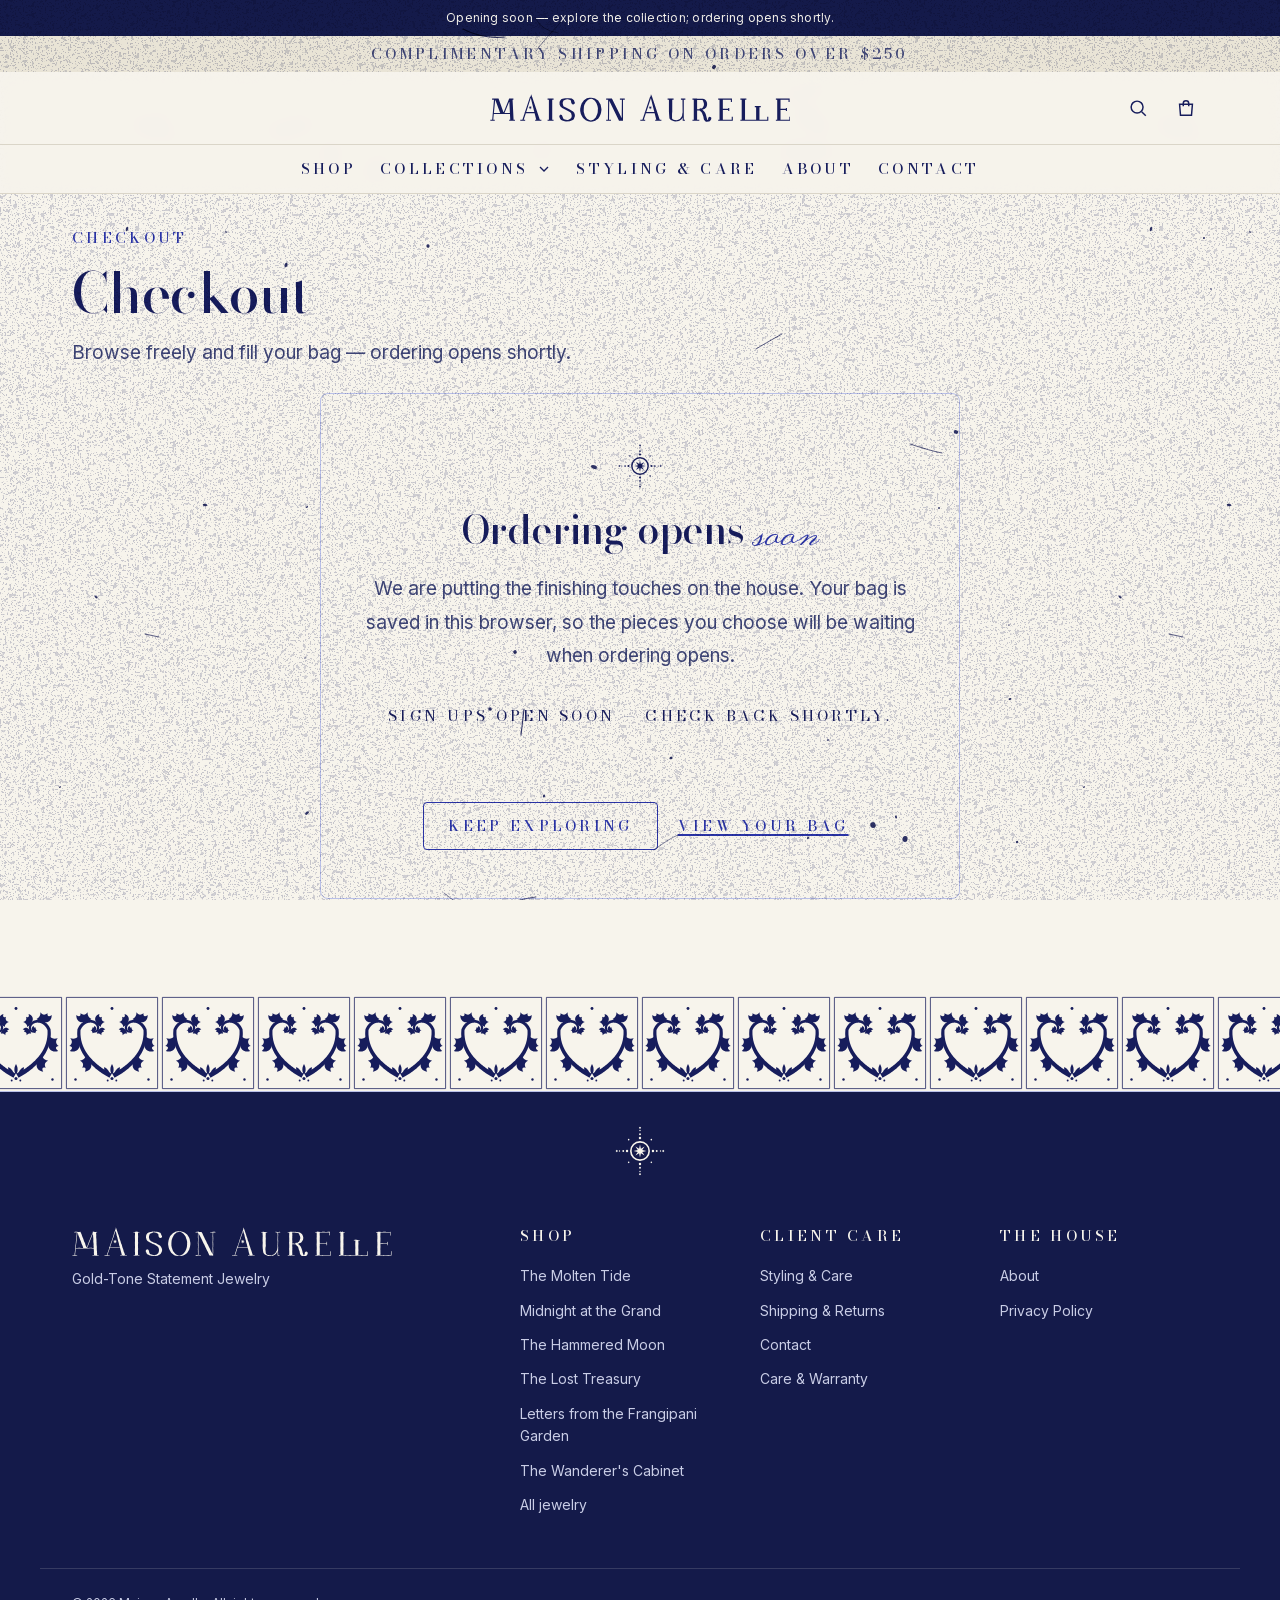
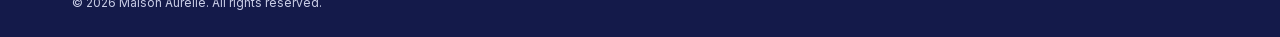
==== checkout.html @ 1a31772e "Maison Aurelle storefront: The Gilded Hour (pre-launch, ordering closed, noindex) Co-Authored-By: Cl" ====
<!doctype html>
<html lang="en" data-theme="cobalt">
<head>
  <meta charset="utf-8">
  <meta name="viewport" content="width=device-width, initial-scale=1">
  <meta name="robots" content="noindex, nofollow" data-indexable-lock>
  <title>Checkout | Maison Aurelle</title>
  <meta name="description" content="Place your Maison Aurelle order request. We confirm availability and arrange payment by reply; no card details are ever collected on this site.">
  <meta name="robots" content="noindex, nofollow">
  <meta property="og:site_name" content="Maison Aurelle">
  <meta property="og:title" content="Checkout | Maison Aurelle">
  <meta property="og:description" content="Place your Maison Aurelle order request. We confirm availability and arrange payment by reply; no card details are ever collected on this site.">
  <meta property="og:type" content="website">
  <meta property="og:image" content="assets/img/og-image.png">
  <meta property="og:image:width" content="1200">
  <meta property="og:image:height" content="630">
  <meta property="og:image:alt" content="Maison Aurelle — gold-tone statement jewelry">
  <meta name="twitter:card" content="summary_large_image">
  <meta name="twitter:image" content="assets/img/og-image.png">
  <meta name="twitter:title" content="Checkout | Maison Aurelle">
  <meta name="twitter:description" content="Place your Maison Aurelle order request. We confirm availability and arrange payment by reply; no card details are ever collected on this site.">
  <meta name="theme-color" content="#F7F4EC">
  <link rel="icon" href="favicon.ico" sizes="any">
  <link rel="icon" type="image/png" sizes="32x32" href="favicon-32x32.png">
  <link rel="icon" type="image/png" sizes="16x16" href="favicon-16x16.png">
  <link rel="apple-touch-icon" sizes="180x180" href="apple-touch-icon.png">
  <link rel="manifest" href="site.webmanifest">
  <!-- Self-hosted fonts (assets/css/fonts.css); the two used above the fold are preloaded. -->
  <link rel="preload" as="font" type="font/woff2" href="assets/fonts/bodoni-moda-latin.woff2" crossorigin>
  <link rel="preload" as="font" type="font/woff2" href="assets/fonts/inter-latin.woff2" crossorigin>
  <link rel="stylesheet" href="assets/css/fonts.css">
  <link rel="stylesheet" href="assets/css/tokens.css">
  <link rel="stylesheet" href="assets/css/styles.css">
</head>
<body data-description="Place your Maison Aurelle order request. We confirm availability and arrange payment by reply; no card details are ever collected on this site." data-page="checkout">
  <!-- riso print filters (design lead) -->
  <svg xmlns="http://www.w3.org/2000/svg" width="0" height="0" style="position:absolute" aria-hidden="true">
  <filter id="riso-duotone" x="0" y="0" width="100%" height="100%" color-interpolation-filters="sRGB">
    <!-- luminance -->
    <feColorMatrix type="matrix" values="0.2126 0.7152 0.0722 0 0  0.2126 0.7152 0.0722 0 0  0.2126 0.7152 0.0722 0 0  0 0 0 1 0" result="gray"/>
    <!-- edge branch: Laplacian on gray and on inverted gray (both edge signs), threshold, dilate -->
    <feConvolveMatrix in="gray" order="3" kernelMatrix="-1 -1 -1 -1 8 -1 -1 -1 -1" divisor="1" bias="0" preserveAlpha="true" edgeMode="duplicate" result="e1"/>
    <feColorMatrix in="gray" type="matrix" values="-1 0 0 0 1  0 -1 0 0 1  0 0 -1 0 1  0 0 0 1 0" result="inv"/>
    <feConvolveMatrix in="inv" order="3" kernelMatrix="-1 -1 -1 -1 8 -1 -1 -1 -1" divisor="1" bias="0" preserveAlpha="true" edgeMode="duplicate" result="e2"/>
    <feComposite in="e1" in2="e2" operator="arithmetic" k1="0" k2="1" k3="1" k4="0" result="edges"/>
    <feColorMatrix in="edges" type="matrix" values="0 0 0 0 0  0 0 0 0 0  0 0 0 0 0  7 0 0 0 -0.55" result="edgeA"/>
    <feMorphology in="edgeA" operator="dilate" radius="0.7" result="edgeD"/>
    <!-- halftone mids branch -->
    <feColorMatrix in="SourceGraphic" type="matrix" values="0 0 0 0 0  0 0 0 0 0  0 0 0 0 0  -0.2126 -0.7152 -0.0722 0 1" result="inkmask"/>
    <feComponentTransfer in="inkmask" result="levels"><feFuncA type="table" tableValues="0 0 0.06 0.3 0.62 0.82 0.93 1 1 1 1"/></feComponentTransfer>
    <feTurbulence type="fractalNoise" baseFrequency="0.9" numOctaves="2" seed="3" stitchTiles="stitch" result="noise"/>
    <feColorMatrix in="noise" type="matrix" values="0 0 0 0 0  0 0 0 0 0  0 0 0 0 0  0 0 0 3 -0.9" result="dots"/>
    <feComposite in="levels" in2="dots" operator="arithmetic" k1="0" k2="1" k3="0.6" k4="-0.3" result="screened"/>
    <feComponentTransfer in="screened" result="thresh"><feFuncA type="table" tableValues="0 0 0.3 1 1"/></feComponentTransfer>
    <!-- contours + dots -->
    <feComposite in="edgeD" in2="thresh" operator="arithmetic" k1="0" k2="1" k3="1" k4="0" result="inkmap"/>
    <feFlood flood-color="currentColor" result="ink"/>
    <feComposite in="ink" in2="inkmap" operator="in"/>
  </filter>
  <filter id="riso-duotone-cobalt" x="0" y="0" width="100%" height="100%" color-interpolation-filters="sRGB">
    <!-- luminance -->
    <feColorMatrix type="matrix" values="0.2126 0.7152 0.0722 0 0  0.2126 0.7152 0.0722 0 0  0.2126 0.7152 0.0722 0 0  0 0 0 1 0" result="gray"/>
    <!-- edge branch: Laplacian on gray and on inverted gray (both edge signs), threshold, dilate -->
    <feConvolveMatrix in="gray" order="3" kernelMatrix="-1 -1 -1 -1 8 -1 -1 -1 -1" divisor="1" bias="0" preserveAlpha="true" edgeMode="duplicate" result="e1"/>
    <feColorMatrix in="gray" type="matrix" values="-1 0 0 0 1  0 -1 0 0 1  0 0 -1 0 1  0 0 0 1 0" result="inv"/>
    <feConvolveMatrix in="inv" order="3" kernelMatrix="-1 -1 -1 -1 8 -1 -1 -1 -1" divisor="1" bias="0" preserveAlpha="true" edgeMode="duplicate" result="e2"/>
    <feComposite in="e1" in2="e2" operator="arithmetic" k1="0" k2="1" k3="1" k4="0" result="edges"/>
    <feColorMatrix in="edges" type="matrix" values="0 0 0 0 0  0 0 0 0 0  0 0 0 0 0  7 0 0 0 -0.55" result="edgeA"/>
    <feMorphology in="edgeA" operator="dilate" radius="0.7" result="edgeD"/>
    <!-- halftone mids branch -->
    <feColorMatrix in="SourceGraphic" type="matrix" values="0 0 0 0 0  0 0 0 0 0  0 0 0 0 0  -0.2126 -0.7152 -0.0722 0 1" result="inkmask"/>
    <feComponentTransfer in="inkmask" result="levels"><feFuncA type="table" tableValues="0 0 0.06 0.3 0.62 0.82 0.93 1 1 1 1"/></feComponentTransfer>
    <feTurbulence type="fractalNoise" baseFrequency="0.9" numOctaves="2" seed="3" stitchTiles="stitch" result="noise"/>
    <feColorMatrix in="noise" type="matrix" values="0 0 0 0 0  0 0 0 0 0  0 0 0 0 0  0 0 0 3 -0.9" result="dots"/>
    <feComposite in="levels" in2="dots" operator="arithmetic" k1="0" k2="1" k3="0.6" k4="-0.3" result="screened"/>
    <feComponentTransfer in="screened" result="thresh"><feFuncA type="table" tableValues="0 0 0.3 1 1"/></feComponentTransfer>
    <!-- contours + dots -->
    <feComposite in="edgeD" in2="thresh" operator="arithmetic" k1="0" k2="1" k3="1" k4="0" result="inkmap"/>
    <feFlood flood-color="#2B35A8" result="ink"/>
    <feComposite in="ink" in2="inkmap" operator="in"/>
  </filter>
  <filter id="riso-duotone-ink" x="0" y="0" width="100%" height="100%" color-interpolation-filters="sRGB">
    <!-- luminance -->
    <feColorMatrix type="matrix" values="0.2126 0.7152 0.0722 0 0  0.2126 0.7152 0.0722 0 0  0.2126 0.7152 0.0722 0 0  0 0 0 1 0" result="gray"/>
    <!-- edge branch: Laplacian on gray and on inverted gray (both edge signs), threshold, dilate -->
    <feConvolveMatrix in="gray" order="3" kernelMatrix="-1 -1 -1 -1 8 -1 -1 -1 -1" divisor="1" bias="0" preserveAlpha="true" edgeMode="duplicate" result="e1"/>
    <feColorMatrix in="gray" type="matrix" values="-1 0 0 0 1  0 -1 0 0 1  0 0 -1 0 1  0 0 0 1 0" result="inv"/>
    <feConvolveMatrix in="inv" order="3" kernelMatrix="-1 -1 -1 -1 8 -1 -1 -1 -1" divisor="1" bias="0" preserveAlpha="true" edgeMode="duplicate" result="e2"/>
    <feComposite in="e1" in2="e2" operator="arithmetic" k1="0" k2="1" k3="1" k4="0" result="edges"/>
    <feColorMatrix in="edges" type="matrix" values="0 0 0 0 0  0 0 0 0 0  0 0 0 0 0  7 0 0 0 -0.55" result="edgeA"/>
    <feMorphology in="edgeA" operator="dilate" radius="0.7" result="edgeD"/>
    <!-- halftone mids branch -->
    <feColorMatrix in="SourceGraphic" type="matrix" values="0 0 0 0 0  0 0 0 0 0  0 0 0 0 0  -0.2126 -0.7152 -0.0722 0 1" result="inkmask"/>
    <feComponentTransfer in="inkmask" result="levels"><feFuncA type="table" tableValues="0 0 0.06 0.3 0.62 0.82 0.93 1 1 1 1"/></feComponentTransfer>
    <feTurbulence type="fractalNoise" baseFrequency="0.9" numOctaves="2" seed="3" stitchTiles="stitch" result="noise"/>
    <feColorMatrix in="noise" type="matrix" values="0 0 0 0 0  0 0 0 0 0  0 0 0 0 0  0 0 0 3 -0.9" result="dots"/>
    <feComposite in="levels" in2="dots" operator="arithmetic" k1="0" k2="1" k3="0.6" k4="-0.3" result="screened"/>
    <feComponentTransfer in="screened" result="thresh"><feFuncA type="table" tableValues="0 0 0.3 1 1"/></feComponentTransfer>
    <!-- contours + dots -->
    <feComposite in="edgeD" in2="thresh" operator="arithmetic" k1="0" k2="1" k3="1" k4="0" result="inkmap"/>
    <feFlood flood-color="#17161A" result="ink"/>
    <feComposite in="ink" in2="inkmap" operator="in"/>
  </filter>
  <filter id="riso-grain-ink" x="0" y="0" width="100%" height="100%" color-interpolation-filters="sRGB">
    <feColorMatrix type="matrix" values="0 0 0 0 0  0 0 0 0 0  0 0 0 0 0  -0.2126 -0.7152 -0.0722 0 1" result="inkmask"/>
    <feComponentTransfer in="inkmask" result="levels"><feFuncA type="table" tableValues="0 0 0.08 0.6 1 1"/></feComponentTransfer>
    <feTurbulence type="fractalNoise" baseFrequency=".9" numOctaves="3" seed="9" stitchTiles="stitch" result="n"/>
    <feColorMatrix in="n" type="matrix" values="0 0 0 0 0  0 0 0 0 0  0 0 0 0 0  0 0 0 -3 2.2" result="holes"/>
    <feComposite in="levels" in2="holes" operator="in" result="speckled"/>
    <feFlood flood-color="currentColor" result="ink"/>
    <feComposite in="ink" in2="speckled" operator="in"/>
  </filter>
  <filter id="riso-rough" x="-2%" y="-5%" width="104%" height="110%">
    <feTurbulence type="fractalNoise" baseFrequency=".08" numOctaves="2" seed="4" result="n"/>
    <feDisplacementMap in="SourceGraphic" in2="n" scale="1.5" xChannelSelector="R" yChannelSelector="G"/>
  </filter>
</svg>
  <a class="skip-link" href="#main">Skip to content</a>
  <!-- Static so nothing is inserted above the page after first paint (no layout shift); layout.js keeps the text in sync with config.js -->
  <div class="notice-bar" role="region" aria-label="Store notice"><div class="container">Opening soon — explore the collection; ordering opens shortly.</div></div>
  <p class="announce" role="region" aria-label="Shipping offer">Complimentary shipping on orders over $250</p>
  <header id="site-header" class="site-header">
    <noscript>
      <div class="noscript-header">
        <a class="noscript-brand" href="index.html"><img src="assets/img/logo-wordmark.svg" alt="Maison Aurelle" width="302" height="28"></a>
        <nav aria-label="Primary"><a href="shop.html">Shop</a><a href="about.html">About</a><a href="contact.html">Contact</a></nav>
        <p>Please enable JavaScript to use the shopping bag.</p>
      </div>
    </noscript>
  </header>

  <main id="main" tabindex="-1">
    <div class="container">
      <div class="page-head">
        <p class="eyebrow">Checkout</p>
        <h1>Place your order request</h1>
        <p class="lead">Tell us where to send your piece. We confirm availability and arrange payment by reply — no card details are collected here.</p>
      </div>

      <section id="opening-soon" class="opening-soon" aria-labelledby="opening-soon-title" hidden>
        <span class="ornament ornament--rosette opening-soon__mark" aria-hidden="true"></span>
        <h2 id="opening-soon-title" class="opening-soon__title">Ordering opens <span class="script">soon</span></h2>
        <p class="lead">We are putting the finishing touches on the house. Your bag is saved in this browser, so the pieces you choose will be waiting when ordering opens.</p>
        <form id="notify-form" class="newsletter__form opening-soon__form" novalidate>
          <div class="field">
            <label for="notify-email">Email me when ordering opens <span class="req" aria-hidden="true">*</span></label>
            <input id="notify-email" name="email" type="email" autocomplete="email" required>
            <p class="field__error" id="notify-email-error" hidden></p>
          </div>
          <button class="btn btn--primary" type="submit">Notify me</button>
        </form>
        <p id="notify-status" class="form-status" role="status"></p>
        <div class="btn-row opening-soon__actions">
          <a class="btn btn--secondary" href="shop.html">Keep exploring</a>
          <a class="btn btn--link" href="cart.html">View your bag</a>
        </div>
      </section>

      <div id="checkout-empty" class="empty-state" hidden>
        <p class="empty-state__title">Your bag is empty.</p>
        <p class="text-muted">Add a piece to your bag before checking out.</p>
        <a class="btn btn--primary" href="shop.html">Shop the collection</a>
      </div>

      <div id="checkout-layout" class="checkout-layout" hidden>
        <div>
          <details class="checkout-summary-mobile">
            <summary>Order summary <span>&middot; <span id="summary-total-mobile" class="price"></span></span></summary>
            <div id="order-summary-mobile"></div>
          </details>

          <form id="checkout-form" novalidate autocomplete="on">
            <div id="submit-error" class="alert" role="alert" tabindex="-1" hidden></div>

            <fieldset>
              <legend><span class="legend-step" aria-hidden="true">1</span>Contact</legend>
              <div class="field">
                <label for="email">Email <span class="req" aria-hidden="true">*</span></label>
                <input id="email" name="email" type="email" autocomplete="email" required aria-describedby="email-hint">
                <p class="field__hint" id="email-hint">We send your order confirmation and payment details here.</p>
                <p class="field__error" id="email-error" hidden></p>
              </div>
              <div class="field">
                <label for="phone">Phone <span class="text-muted">(optional)</span></label>
                <input id="phone" name="phone" type="tel" autocomplete="tel" data-validate="phone">
                <p class="field__error" id="phone-error" hidden></p>
              </div>
            </fieldset>

            <fieldset>
              <legend><span class="legend-step" aria-hidden="true">2</span>Shipping address</legend>
              <div class="field-row">
                <div class="field">
                  <label for="firstName">First name <span class="req" aria-hidden="true">*</span></label>
                  <input id="firstName" name="firstName" type="text" autocomplete="given-name" required>
                  <p class="field__error" id="firstName-error" hidden></p>
                </div>
                <div class="field">
                  <label for="lastName">Last name <span class="req" aria-hidden="true">*</span></label>
                  <input id="lastName" name="lastName" type="text" autocomplete="family-name" required>
                  <p class="field__error" id="lastName-error" hidden></p>
                </div>
              </div>
              <div class="field">
                <label for="address1">Address <span class="req" aria-hidden="true">*</span></label>
                <input id="address1" name="address1" type="text" autocomplete="address-line1" required>
                <p class="field__error" id="address1-error" hidden></p>
              </div>
              <div class="field">
                <label for="address2">Apartment, suite, etc. <span class="text-muted">(optional)</span></label>
                <input id="address2" name="address2" type="text" autocomplete="address-line2">
                <p class="field__error" id="address2-error" hidden></p>
              </div>
              <div class="field-row field-row--3">
                <div class="field">
                  <label for="city">City <span class="req" aria-hidden="true">*</span></label>
                  <input id="city" name="city" type="text" autocomplete="address-level2" required>
                  <p class="field__error" id="city-error" hidden></p>
                </div>
                <div class="field">
                  <label for="region">State / Province <span class="req" aria-hidden="true">*</span></label>
                  <input id="region" name="region" type="text" autocomplete="address-level1" required>
                  <p class="field__error" id="region-error" hidden></p>
                </div>
                <div class="field">
                  <label for="postal">ZIP / Postal code <span class="req" aria-hidden="true">*</span></label>
                  <input id="postal" name="postal" type="text" autocomplete="postal-code" required data-validate="postal">
                  <p class="field__error" id="postal-error" hidden></p>
                </div>
              </div>
              <div class="field">
                <label for="country">Country <span class="req" aria-hidden="true">*</span></label>
                <select id="country" name="country" autocomplete="country" required></select>
                <p class="field__error" id="country-error" hidden></p>
              </div>
            </fieldset>

            <fieldset>
              <legend><span class="legend-step" aria-hidden="true">3</span>Order notes</legend>
              <div class="field">
                <label for="notes">Notes <span class="text-muted">(optional)</span></label>
                <textarea id="notes" name="notes" rows="4" maxlength="500" aria-describedby="notes-hint"></textarea>
                <p class="field__hint" id="notes-hint">Ring size, engraving text, or gift message.</p>
                <p class="field__error" id="notes-error" hidden></p>
              </div>
            </fieldset>

            <fieldset>
              <legend><span class="legend-step" aria-hidden="true">4</span>Payment</legend>
              <div class="payment-copy">
                <p id="payment-copy"></p>
              </div>
              <div class="field field--check">
                <input id="agree" name="agree" type="checkbox" required data-error-required="Please confirm you’ve reviewed your order and agree to the Shipping &amp; Returns policy.">
                <label for="agree">I’ve reviewed my order and agree to the <a href="shipping-returns.html" target="_blank" rel="noopener">Shipping &amp; Returns policy<span class="visually-hidden"> (opens in new tab)</span></a>.</label>
                <p class="field__error" id="agree-error" hidden></p>
                <p class="field__hint privacy-note">See our <a href="privacy.html" target="_blank" rel="noopener">Privacy Policy<span class="visually-hidden"> (opens in new tab)</span></a> for how we use your details.</p>
              </div>
              <button id="place-order" class="btn btn--primary btn--block" type="submit">Place order request</button>
              <p class="text-muted text-sm mt-3">Prices are confirmed by reply before any payment is taken.</p>
            </fieldset>
          </form>

          <!-- Stripe Checkout review (shown instead of the form when config.checkout.apiBase is set and the store is open) -->
          <section id="pay-review" class="pay-review" aria-labelledby="pay-review-title" hidden>
            <h2 id="pay-review-title" class="pay-review__title">Review and pay</h2>
            <p>You’ll enter your email, shipping address and card on our secure payment page (Stripe). We never see or store your card details.</p>
            <ul class="pay-review__links">
              <li><a href="shipping-returns.html" target="_blank" rel="noopener">Shipping &amp; Returns<span class="visually-hidden"> (opens in new tab)</span></a></li>
              <li><a href="privacy.html" target="_blank" rel="noopener">Privacy Policy<span class="visually-hidden"> (opens in new tab)</span></a></li>
            </ul>
            <div id="pay-error" class="alert" role="alert" tabindex="-1" hidden></div>
            <form id="pay-form" novalidate>
              <div class="field field--check">
                <input id="pay-agree" name="agree" type="checkbox" required data-error-required="Please confirm you’ve reviewed your order and agree to the Shipping &amp; Returns policy.">
                <label for="pay-agree">I’ve reviewed my order and agree to the Shipping &amp; Returns policy.</label>
                <p class="field__error" id="pay-agree-error" hidden></p>
              </div>
              <button id="pay-button" class="btn btn--primary btn--block" type="submit">Continue to secure payment</button>
              <p class="text-muted text-sm pay-review__note">Totals here are a preview; the final amount is shown on the payment page.</p>
            </form>
          </section>
        </div>

        <div class="checkout-summary-desktop">
          <aside id="order-summary" class="order-summary" aria-label="Order summary"></aside>
        </div>
      </div>
    </div>
  </main>

  <footer id="site-footer"></footer>

  <script defer src="assets/js/config.js"></script>
  <script defer src="assets/js/collections.js"></script>
  <script defer src="assets/js/products.js"></script>
  <script defer src="assets/js/utils.js"></script>
  <script defer src="assets/js/catalog.js"></script>
  <script defer src="assets/js/cart.js"></script>
  <script defer src="assets/js/forms.js"></script>
  <script defer src="assets/js/layout.js"></script>
  <script defer src="assets/js/analytics.js"></script>
  <script defer src="assets/js/pages/checkout.js"></script>
</body>
</html>
---- assets/css/fonts.css ----
/* Self-hosted web fonts (basic-latin subsets), served from this site so they can be preloaded reliably.
   Bodoni Moda, Inter and Monsieur La Doulaise are licensed under the SIL Open Font License 1.1 (https://openfontlicense.org).
   Bodoni Moda and Inter are variable fonts: one file covers every weight (and Bodoni's optical-size axis).
   Characters outside basic latin fall back to the next font in each stack. */
@font-face { font-family: "Bodoni Moda"; font-style: normal; font-weight: 400 500; font-display: swap; src: url("../fonts/bodoni-moda-latin.woff2") format("woff2"); unicode-range: U+0000-00FF, U+0131, U+0152-0153, U+02BB-02BC, U+02C6, U+02DA, U+02DC, U+0304, U+0308, U+0329, U+2000-206F, U+20AC, U+2122, U+2191, U+2193, U+2212, U+2215, U+FEFF, U+FFFD; }
@font-face { font-family: "Bodoni Moda"; font-style: italic; font-weight: 400; font-display: swap; src: url("../fonts/bodoni-moda-italic-latin.woff2") format("woff2"); unicode-range: U+0000-00FF, U+0131, U+0152-0153, U+02BB-02BC, U+02C6, U+02DA, U+02DC, U+0304, U+0308, U+0329, U+2000-206F, U+20AC, U+2122, U+2191, U+2193, U+2212, U+2215, U+FEFF, U+FFFD; }
@font-face { font-family: "Inter"; font-style: normal; font-weight: 400 600; font-display: swap; src: url("../fonts/inter-latin.woff2") format("woff2"); unicode-range: U+0000-00FF, U+0131, U+0152-0153, U+02BB-02BC, U+02C6, U+02DA, U+02DC, U+0304, U+0308, U+0329, U+2000-206F, U+20AC, U+2122, U+2191, U+2193, U+2212, U+2215, U+FEFF, U+FFFD; }
@font-face { font-family: "Monsieur La Doulaise"; font-style: normal; font-weight: 400; font-display: swap; src: url("../fonts/monsieur-la-doulaise-latin.woff2") format("woff2"); unicode-range: U+0000-00FF, U+0131, U+0152-0153, U+02BB-02BC, U+02C6, U+02DA, U+02DC, U+0304, U+0308, U+0329, U+2000-206F, U+20AC, U+2122, U+2191, U+2193, U+2212, U+2215, U+FEFF, U+FFFD; }
---- assets/css/tokens.css ----
/* ==========================================================================
   Maison Aurelle — Design Tokens  (theme: "Riso Lisbon" — cobalt on paper)
   Single source of truth for color, type, space, radii, shadows, z, motion.
   Contains ONLY tokens + reset-level base. No component CSS lives here.
   Token NAMES are stable across themes; only values change. The --color-gold-*
   names are kept for compatibility and now point at cobalt tints.
   ========================================================================== */

:root {
  color-scheme: light;

  /* ---- Color: surfaces (riso paper) ------------------------------------ */
  --color-bg:            #F7F4EC;   /* paper white                          */
  --color-surface:       #F1EDE2;   /* cards, panels, drawer                */
  --color-surface-2:     #E9E4D6;   /* tiles, hover fills, subtle sections  */
  --color-surface-inv:   #141A4A;   /* footer / inverted band (deep cobalt) */

  /* ---- Color: text ------------------------------------------------------ */
  --color-ink:           #171D5C;   /* cobalt-black: 13.98:1 on bg          */
  --color-ink-muted:     #3F4677;   /* cobalt-grey:   8.12:1 on bg          */
  --color-ink-subtle:    #555C8A;   /*                5.82:1 on bg, 5.47 surface */
  --color-ink-inv:       #F7F4EC;   /* 14.97:1 on surface-inv               */
  --color-ink-inv-muted: #C9CDE6;   /* 10.47:1 on surface-inv               */

  /* ---- Color: cobalt scale (primary) ---------------------------------- */
  --color-cobalt-900:    #141A4A;
  --color-cobalt-800:    #232C8F;   /* primary hover; paper on it 10.45:1   */
  --color-cobalt-700:    #2B35A8;   /* PRIMARY: text, links, fills 8.77:1   */
  --color-cobalt-500:    #3A47C2;   /* decorative strokes/ornaments 6.68:1  */
  --color-cobalt-300:    #7B85CC;   /* input borders, UI edges 3.15:1       */
  --color-cobalt-200:    #B9C0E8;   /* hairlines, dividers (non-text)       */
  --color-cobalt-100:    #E6E9F6;   /* tints, badge bg, card wash           */

  /* ---- Compatibility aliases (old gold names -> cobalt) ---------------- */
  --color-gold-100:      var(--color-cobalt-100);
  --color-gold-200:      var(--color-cobalt-200);
  --color-gold-500:      var(--color-cobalt-500);
  --color-gold-700:      var(--color-cobalt-700);
  --color-gold-800:      var(--color-cobalt-800);
  /* true gold survives only as a tiny tertiary (e.g. a 4px dot, a gem glint) */
  --color-tertiary-gold: #B08D45;

  /* ---- Color: blush secondary (select bands only) --------------------- */
  --color-blush:         #F6C9D0;   /* newsletter band, notice bar, Sale    */
  --color-blush-deep:    #EFB3BD;   /* blush hover / pressed                */
  --color-on-blush:      #1B1B1F;   /* ink-black text on blush 11.60:1      */
  --color-blush-ink:     #1B1B1F;   /* button fill on blush bands           */
  --color-on-blush-muted:#5A5560;   /* 4.89:1 on blush (small text ok)      */

  /* ---- Color: image wells (product photos are shot on white; every page family keeps them white) ---- */
  --color-well:          #FFFFFF;

  /* ---- Color: borders --------------------------------------------------- */
  --color-border:        #DAD5C8;   /* paper hairlines (non-interactive)    */
  --color-border-cobalt: var(--color-cobalt-200);  /* card well hairline    */
  --color-border-strong: var(--color-cobalt-300);  /* inputs, 3.15:1        */

  /* ---- Color: semantic -------------------------------------------------- */
  --color-error:         #9B3B2E;   /* 6.25:1 on bg; 4.64:1 on blush        */
  --color-error-bg:      #F8E9E6;
  --color-success:       #2F6B45;   /* 5.77:1 on bg                         */
  --color-success-bg:    #E6F0E9;
  --color-warning:       #8A5A12;   /* 5.38:1 on bg                         */
  --color-warning-bg:    #F8EEDC;

  /* ---- Color: interactive aliases -------------------------------------- */
  --color-primary:            var(--color-cobalt-700);
  --color-primary-hover:      var(--color-cobalt-800);
  --color-primary-active:     var(--color-cobalt-900);
  --color-on-primary:         var(--color-ink-inv);
  --color-focus:              var(--color-cobalt-700);
  --color-overlay:            rgb(20 26 74 / 0.45);

  /* ---- Typography ------------------------------------------------------ */
  /* Didone for headings and spaced caps; copperplate script for display words; Inter body. */
  --font-display: "Bodoni Moda", "Bodoni 72", "Didot", "Times New Roman", serif;
  --font-caps:    "Bodoni Moda", "Bodoni 72", "Didot", "Times New Roman", serif; /* uppercase + --ls-caps */
  --font-script:  "Monsieur La Doulaise", "Snell Roundhand", "Apple Chancery", cursive;
  --font-body:    "Inter", system-ui, -apple-system, "Segoe UI", Roboto, sans-serif;
  --font-caption: "Inter", "Helvetica Neue", Helvetica, Arial, sans-serif;    /* the poster's small caption line */

  --fw-regular: 400;
  --fw-medium:  500;
  --fw-semibold: 600;

  /* Fluid type scale: min at 360px viewport, max at 1200px. */
  --fs-display: clamp(2.75rem, 1.9rem + 3.8vw, 5rem);      /* 44 → 80  hero only */
  --fs-script:  clamp(3.5rem, 2.2rem + 5.8vw, 7rem);       /* 56 → 112 script word */
  --fs-script-sm: clamp(2rem, 1.6rem + 1.8vw, 2.75rem);    /* 32 → 44 section eyebrow words */
  --fs-h1:      clamp(2.25rem, 1.65rem + 2.7vw, 3.5rem);   /* 36 → 56 */
  --fs-h2:      clamp(1.75rem, 1.4rem + 1.6vw, 2.5rem);    /* 28 → 40 */
  --fs-h3:      clamp(1.375rem, 1.2rem + 0.8vw, 1.75rem);  /* 22 → 28 */
  --fs-h4:      clamp(1.125rem, 1.05rem + 0.35vw, 1.3125rem); /* 18 → 21 */
  --fs-h5:      1.0625rem;                                   /* 17 */
  --fs-h6:      0.9375rem;                                   /* 15 */
  --fs-lead:    clamp(1.0625rem, 1rem + 0.3vw, 1.1875rem);  /* 17 → 19 */
  --fs-body:    1rem;                                        /* 16 */
  --fs-small:   0.875rem;                                    /* 14 */
  --fs-xs:      0.75rem;                                     /* 12 */
  --fs-eyebrow: 0.75rem;                                     /* 12, tracked caps */
  --fs-caps:    0.9375rem;                                   /* 15, Cormorant spaced caps nav/labels */

  --lh-tight:   1.1;
  --lh-snug:    1.25;
  --lh-body:    1.6;
  --lh-loose:   1.75;
  --lh-script:  1.0;

  --ls-eyebrow: 0.14em;
  --ls-caps:    0.22em;
  --ls-button:  0.06em;
  --ls-display: -0.01em;

  /* ---- Spacing (4px base) --------------------------------------------- */
  --space-1:  0.25rem;   /*  4 */
  --space-2:  0.5rem;    /*  8 */
  --space-3:  0.75rem;   /* 12 */
  --space-4:  1rem;      /* 16 */
  --space-5:  1.5rem;    /* 24 */
  --space-6:  2rem;      /* 32 */
  --space-7:  3rem;      /* 48 */
  --space-8:  4rem;      /* 64 */
  --space-9:  6rem;      /* 96 */
  --space-10: 8rem;      /* 128 */
  --space-section: clamp(3rem, 2rem + 5vw, 6rem);  /* vertical rhythm between sections */

  /* ---- Layout ---------------------------------------------------------- */
  --container-max: 1200px;
  --container-narrow: 720px;
  --gutter: clamp(1rem, 0.5rem + 2vw, 2rem);   /* 16 → 32 */
  --header-height: 72px;
  --header-height-compact: 60px;

  /* ---- Ornament sizing (see THEME_RISO.md) ----------------------------- */
  --tile-size: clamp(56px, 4vw + 40px, 96px);   /* one azulejo tile on screen */
  --strip-height: calc(var(--tile-size) * 0.75);

  /* ---- Radii ----------------------------------------------------------- */
  --radius-xs: 2px;
  --radius-sm: 4px;
  --radius-md: 8px;
  --radius-lg: 14px;
  --radius-pill: 999px;

  /* ---- Shadows (cobalt-tinted, low opacity) --------------------------- */
  --shadow-1: 0 1px 2px rgb(23 29 92 / 0.06), 0 1px 1px rgb(23 29 92 / 0.04);
  --shadow-2: 0 4px 12px rgb(23 29 92 / 0.08), 0 1px 3px rgb(23 29 92 / 0.05);
  --shadow-3: 0 12px 32px rgb(23 29 92 / 0.12), 0 2px 6px rgb(23 29 92 / 0.06);
  --shadow-4: 0 24px 64px rgb(23 29 92 / 0.18), 0 4px 12px rgb(23 29 92 / 0.08);
  --shadow-focus: 0 0 0 3px rgb(43 53 168 / 0.28);

  /* ---- Bare RGB channels for rgba() composition ------------------------ */
  --color-ink-rgb: 23 29 92;      /* = --color-ink   (use: rgb(var(--color-ink-rgb) / .12)) */
  --color-bg-rgb:  247 244 236;   /* = --color-bg */

  /* ---- Print grain overlays (ink-coloured dust on transparent) --------- */
  --grain-opacity: 0.22;          /* heavy film grain, body::before */
  --grain-url:  url("../img/grain.svg");   /* 512px tile, fill=currentColor */
  --speck-opacity: 0.9;           /* sparse dust/hairs, body::after */
  --speck-url:  url("../img/specks.svg");  /* 1024px tile, fill=currentColor */

  /* ---- Z-index --------------------------------------------------------- */
  --z-base:     0;
  --z-raised:   10;
  --z-sticky:   100;
  --z-dropdown: 200;
  --z-overlay:  300;
  --z-drawer:   400;
  --z-modal:    500;
  --z-toast:    600;
  /* Print grain sits above paper, section backgrounds, cards and text, but BELOW photos and all floating UI.
     Photos (<img>) are lifted to --z-photo so they always print clean; header, menus, drawer, banners stay above. */
  --z-grain:    50;
  --z-photo:    60;
  --z-over-photo: 61;  /* text or badges that sit on top of a photo */

  /* ---- Motion ---------------------------------------------------------- */
  --dur-fast:  120ms;
  --dur-base:  200ms;
  --dur-slow:  320ms;
  --dur-drawer: 400ms;
  --ease-out:    cubic-bezier(0.22, 1, 0.36, 1);
  --ease-in-out: cubic-bezier(0.65, 0, 0.35, 1);
  --ease-spring: cubic-bezier(0.34, 1.3, 0.64, 1);
  --transition-color: color var(--dur-base) var(--ease-out),
                      background-color var(--dur-base) var(--ease-out),
                      border-color var(--dur-base) var(--ease-out);
  --transition-transform: transform var(--dur-slow) var(--ease-out);
  --transition-shadow: box-shadow var(--dur-slow) var(--ease-out);
}

/* --------------------------------------------------------------------------
   Reduced motion: collapse durations to near-zero. Components should use
   the --dur-* tokens so this single block neutralises all motion.
   -------------------------------------------------------------------------- */
@media (prefers-reduced-motion: reduce) {
  :root {
    --dur-fast: 1ms;
    --dur-base: 1ms;
    --dur-slow: 1ms;
    --dur-drawer: 1ms;
  }
  *, *::before, *::after {
    animation-duration: 1ms !important;
    animation-iteration-count: 1 !important;
    transition-duration: 1ms !important;
    scroll-behavior: auto !important;
  }
}

/* Grain is purely decorative: drop it for users who ask for more contrast
   or less visual noise. */
@media (prefers-contrast: more), (prefers-reduced-transparency: reduce) {
  :root { --grain-opacity: 0; }
}

/* ==========================================================================
   Reset-level base (minimal; intentionally not a component layer)
   ========================================================================== */
*, *::before, *::after { box-sizing: border-box; }

html {
  -webkit-text-size-adjust: 100%;
  scroll-behavior: smooth;
  scroll-padding-top: calc(var(--header-height) + var(--space-4));
}

body {
  margin: 0;
  min-height: 100dvh;
  background-color: var(--color-bg);
  color: var(--color-ink);
  font-family: var(--font-body);
  font-size: var(--fs-body);
  line-height: var(--lh-body);
  font-weight: var(--fw-regular);
  -webkit-font-smoothing: antialiased;
  text-rendering: optimizeLegibility;
  overflow-x: clip;
}

img, svg, video, picture { display: block; max-width: 100%; }
img { height: auto; }

h1, h2, h3, h4, h5, h6, p, figure, blockquote, ul, ol, dl { margin: 0; }

button, input, select, textarea {
  font: inherit;
  color: inherit;
}
button { background: none; border: 0; padding: 0; cursor: pointer; }

a { color: inherit; }

/* Focus: always visible, cobalt ring, never removed. */
:focus { outline: none; }
:focus-visible {
  outline: 2px solid var(--color-focus);
  outline-offset: 3px;
  border-radius: var(--radius-xs);
}

::selection { background: var(--color-blush); color: var(--color-on-blush); }

/* ==========================================================================
   Page families. Default (no attribute) = cobalt. Set <html data-theme="blush">
   on about, contact, confirmation, 404, shipping-returns. Every family is
   strictly one ink on one paper; only the values move, never the names.
   ========================================================================== */

/* ---- Cobalt on paper (identical to :root; present so the Builder can
        switch explicitly and so ratios are documented in one place) ----- */
:root, [data-theme="cobalt"] {
  --color-bg:            #F7F4EC;
  --color-surface:       #F1EDE2;
  --color-surface-2:     #E9E4D6;
  --color-surface-inv:   #141A4A;
  --color-ink:           #171D5C;   /* 13.98:1 on bg */
  --color-ink-muted:     #3F4677;   /*  8.12:1 */
  --color-ink-subtle:    #555C8A;   /*  5.82:1 (4.65 surface-2: avoid) */
  --color-ink-inv:       #F7F4EC;   /* 14.97:1 on surface-inv */
  --color-ink-inv-muted: #C9CDE6;   /* 10.47:1 */
  --color-cobalt-900:    #141A4A;
  --color-cobalt-800:    #232C8F;   /* paper on it 10.45:1 */
  --color-cobalt-700:    #2B35A8;   /*  8.77:1 text/links/fills */
  --color-cobalt-500:    #3A47C2;   /*  6.68:1 decorative */
  --color-cobalt-300:    #7B85CC;   /*  3.15:1 UI edges */
  --color-cobalt-200:    #B9C0E8;
  --color-cobalt-100:    #E6E9F6;
  --color-border:        #DAD5C8;
  --color-error:         #9B3B2E;   /* 6.25:1 */
  --color-error-bg:      #F8E9E6;
  --color-success:       #2F6B45;   /* 5.77:1 */
  --color-success-bg:    #E6F0E9;
  --color-warning:       #8A5A12;   /* 5.38:1 */
  --color-warning-bg:    #F8EEDC;
  --color-overlay:       rgb(20 26 74 / 0.45);
  --color-ink-rgb:       23 29 92;
  --color-bg-rgb:        247 244 236;
  --color-blush:         #F6C9D0;   /* blush bands inside cobalt pages */
  --color-blush-deep:    #EFB3BD;
  --color-on-blush:      #1B1B1F;   /* 11.60:1 */
  --color-blush-ink:     #1B1B1F;
  --color-on-blush-muted:#5A5560;   /*  4.89:1 */
  --shadow-1: 0 1px 2px rgb(23 29 92 / 0.06), 0 1px 1px rgb(23 29 92 / 0.04);
  --shadow-2: 0 4px 12px rgb(23 29 92 / 0.08), 0 1px 3px rgb(23 29 92 / 0.05);
  --shadow-3: 0 12px 32px rgb(23 29 92 / 0.12), 0 2px 6px rgb(23 29 92 / 0.06);
  --shadow-4: 0 24px 64px rgb(23 29 92 / 0.18), 0 4px 12px rgb(23 29 92 / 0.08);
  --shadow-focus: 0 0 0 3px rgb(43 53 168 / 0.28);
}

/* ---- Ink-black on blush (the Paris poster) --------------------------- */
[data-theme="blush"] {
  color-scheme: light;
  --color-bg:            #F4C6CE;   /* blush paper */
  --color-surface:       #EFB7C1;   /* cards, drawer: slightly deeper pink */
  --color-surface-2:     #E9A8B4;   /* tiles, hover fills */
  --color-surface-inv:   #17161A;   /* footer: ink */
  --color-ink:           #17161A;   /* 11.85:1 on bg, 10.47 surface, 9.20 surface-2 */
  --color-ink-muted:     #403D45;   /*  7.01:1 on bg, 5.44 surface-2 */
  --color-ink-subtle:    #534F58;   /*  5.26:1 on bg, 4.65 surface */
  --color-ink-inv:       #F4C6CE;   /* 11.85:1 on surface-inv */
  --color-ink-inv-muted: #D9C2C7;   /* 10.71:1 on surface-inv */
  /* the whole cobalt scale collapses to ink + grey/pink tints */
  --color-cobalt-900:    #0E0D10;
  --color-cobalt-800:    #2E2C33;   /* hover; blush on it > 9:1 */
  --color-cobalt-700:    #17161A;   /* 11.85:1 text/links/fills */
  --color-cobalt-500:    #2E2C33;   /*  9.06:1 decorative */
  --color-cobalt-300:    #6F6671;   /*  3.62:1 UI edges */
  --color-cobalt-200:    #C98E9A;   /* hairlines */
  --color-cobalt-100:    #F9DCE1;   /* tints */
  --color-border:        #E3AEB8;
  --color-error:         #8E2F24;   /* 5.35:1 on blush */
  --color-error-bg:      #F9D5D6;
  --color-success:       #265A3A;   /* 5.30:1 */
  --color-success-bg:    #E6E4D8;
  --color-warning:       #7A4E0E;   /* 4.73:1 */
  --color-warning-bg:    #F7DCCB;
  --color-overlay:       rgb(23 22 26 / 0.5);
  --color-ink-rgb:       23 22 26;
  --color-bg-rgb:        244 198 206;
  /* on a blush page the "blush band" becomes an ink band: inverse */
  --color-blush:         #17161A;
  --color-blush-deep:    #2E2C33;
  --color-on-blush:      #F4C6CE;
  --color-blush-ink:     #F4C6CE;
  --color-on-blush-muted:#D9C2C7;
  --color-tertiary-gold: #2B35A8;   /* on blush pages the tiny tertiary is cobalt (6.34:1) */
  --shadow-1: 0 1px 2px rgb(23 22 26 / 0.08), 0 1px 1px rgb(23 22 26 / 0.05);
  --shadow-2: 0 4px 12px rgb(23 22 26 / 0.10), 0 1px 3px rgb(23 22 26 / 0.06);
  --shadow-3: 0 12px 32px rgb(23 22 26 / 0.14), 0 2px 6px rgb(23 22 26 / 0.07);
  --shadow-4: 0 24px 64px rgb(23 22 26 / 0.20), 0 4px 12px rgb(23 22 26 / 0.09);
  --shadow-focus: 0 0 0 3px rgb(23 22 26 / 0.30);
}
[data-theme="blush"] ::selection { background: #17161A; color: #F4C6CE; }
---- assets/css/styles.css ----
/* ==========================================================================
   Maison Aurelle — component styles.
   Built on tokens.css (loaded first via <link>). No token is redefined here.
   ========================================================================== */

/* ---- Riso grain overlay (decorative; off under reduced motion / more contrast via tokens) ---- */
body { position: relative; color: var(--color-ink); }
body::before, body::after { content: ""; position: fixed; inset: 0; pointer-events: none; z-index: var(--z-grain); mix-blend-mode: multiply; background-color: var(--color-ink); }
body::before { -webkit-mask: var(--grain-url) 0 0 / 512px 512px repeat; mask: var(--grain-url) 0 0 / 512px 512px repeat; opacity: var(--grain-opacity); }
body::after { -webkit-mask: var(--speck-url) 0 0 / 1024px 1024px repeat; mask: var(--speck-url) 0 0 / 1024px 1024px repeat; opacity: var(--speck-opacity); }
@media (prefers-reduced-motion: reduce), (prefers-contrast: more), (prefers-reduced-transparency: reduce) { body::before, body::after { display: none; } }
/* Photos print clean above the grain. :where() keeps this at zero specificity, so components that position an image
   absolutely still win; no ancestor of a photo may form a stacking context below the root (no transform/opacity/
   filter/z-index on wrappers) or the photo would drop back under the grain. Text and badges over a photo use
   --z-over-photo. "Photo coming soon" frames and ornaments are not <img> and keep the grain. */
:where(img) { position: relative; z-index: var(--z-photo); }
.product-card__media .badge, .story-tile__media .badge { z-index: var(--z-over-photo); }

/* ---- Duotone product/editorial imagery (filter sheet is inlined at the top of <body>) ---- */
/* Riso duotone is opt-in per container: product photos render in full colour; hero/story illustrations carry .img-riso.
   OWNER: to print product photos as ink too, add .img-riso to .product-card__media / .gallery__main (one line each). */
.img-riso img { filter: url(#riso-duotone); }

/* ---- Missing-photo frame: paper well, hairline, tile-star at 25%, name in caps ---- */
.img-fallback { display: flex; flex-direction: column; align-items: center; justify-content: center; gap: var(--space-3); width: 100%; height: 100%; aspect-ratio: 1 / 1; padding: var(--space-4); background: var(--color-well); text-align: center; }
.img-fallback__mark { width: 25%; aspect-ratio: 1; opacity: 0.9; }
.product-card__media, .story-tile__media, .cart-line__thumb, .look__frame { text-decoration: none; }
.img-fallback__name { text-decoration: none; font-family: var(--font-caps); font-size: var(--fs-xs); letter-spacing: var(--ls-caps); text-transform: uppercase; color: var(--color-ink-muted); line-height: var(--lh-snug); max-width: 18ch; }
.img-fallback--sm { gap: 0; padding: var(--space-1); }
.img-fallback--sm .img-fallback__mark { width: 50%; }
.img-fallback--sm .img-fallback__name { display: none; }
.img-fallback--lg .img-fallback__mark { width: 22%; }
.img-fallback--lg .img-fallback__name { font-size: var(--fs-caps); }
.gallery__main--static { cursor: default; }
.summary-line__thumb.img-fallback, span.summary-line__thumb { width: 64px; height: 64px; aspect-ratio: 1; border: 1px solid var(--color-border-cobalt); border-radius: var(--radius-sm); }
.cart-line__thumb .img-fallback { width: 100%; height: 100%; }

/* ---- Ornaments: masks take the page ink ---- */
.ornament { display: inline-block; background-color: var(--color-ink); -webkit-mask: center / contain no-repeat; mask: center / contain no-repeat; width: var(--tile-size); aspect-ratio: 1; }
.ornament--star { -webkit-mask-image: url("../img/ornaments/tile-star.svg"); mask-image: url("../img/ornaments/tile-star.svg"); }
.ornament--rosette { -webkit-mask-image: url("../img/ornaments/rosette.svg"); mask-image: url("../img/ornaments/rosette.svg"); }
.ornament--scroll { -webkit-mask-image: url("../img/ornaments/tile-scroll.svg"); mask-image: url("../img/ornaments/tile-scroll.svg"); width: calc(var(--tile-size) * 1.5); flex: 0 0 auto; }
.ornament--mirror { transform: scale(-1, 1); }
.h1-frame { display: flex; align-items: center; gap: var(--space-4); flex-wrap: wrap; }
.h1-frame h1 { flex: 1 1 auto; min-width: 0; }
@media (max-width: 639.98px) { .h1-frame .ornament--scroll { width: var(--tile-size); } }

/* ---- Script accents (one word per screen) ---- */
/* Monsieur La Doulaise has a smaller x-height than Pinyon: +15% size. */
.script { font-family: var(--font-script); font-weight: var(--fw-regular); font-size: calc(var(--fs-script-sm) * 1.15); line-height: var(--lh-script); letter-spacing: 0; text-transform: none; color: var(--color-cobalt-700); font-variant-numeric: normal; filter: url(#riso-rough); }
h1 .script { font-size: calc(var(--fs-script) * 1.15); }
.hero__title .script { display: inline; vertical-align: -0.1em; }
h2 .script { font-size: calc(var(--fs-script-sm) * 1.15); }
h1 { filter: url(#riso-rough); }
h1, h2, h3, h4 { font-optical-sizing: auto; }
.caption, .field__hint, .newsletter__fine, .footer__copy, .breadcrumbs, .cart-line__meta { font-family: var(--font-caption); letter-spacing: 0; }

/* ---- Spaced caps (nav, labels, buttons, chips) ---- */
.caps, .eyebrow, .nav__list a, .btn, .chip, .badge, .footer__title, .toc__title, .details-dl dt, .field > label, .field__label, .result-count { font-family: var(--font-caps); font-optical-sizing: auto; font-weight: var(--fw-medium); text-transform: uppercase; letter-spacing: var(--ls-caps); font-variant-numeric: lining-nums tabular-nums; }
.field--check > label { font-family: var(--font-body); font-weight: var(--fw-regular); text-transform: none; letter-spacing: 0; font-size: var(--fs-body); }

/* ---- Base additions ----------------------------------------------------- */
html { overflow-x: clip; --sticky-h: var(--header-height); scroll-padding-top: calc(var(--sticky-h) + var(--space-4)); }
.error-summary, .alert, .policy-section, [id] { scroll-margin-top: calc(var(--sticky-h) + var(--space-4)); }
a { text-decoration-thickness: 1.5px; text-decoration-color: var(--color-cobalt-700); text-underline-offset: 3px; }
a:hover { color: var(--color-cobalt-800); text-decoration-thickness: 2px; }
p a, .prose a, .text-link, li a { color: var(--color-cobalt-700); }
img { object-fit: cover; }
address { font-style: normal; }
[hidden] { display: none !important; }
.nowrap-safe, address, .footer__contact, .confirm__address, .details-dl dd { overflow-wrap: anywhere; }

h1, h2, h3, .display, .confirm__number-value, .totals__row--total dd, .summary-line__name, .product-card__name, .pdp__title, .story-tile__name, .care-strip__item strong, .story__points strong, legend, .drawer__title, .empty-state__title { font-variant-numeric: lining-nums tabular-nums; }
h1, h2, h3, .display { font-family: var(--font-display); font-weight: var(--fw-semibold); line-height: var(--lh-tight); letter-spacing: var(--ls-display); color: var(--color-ink); }
h1 { font-size: var(--fs-h1); font-weight: var(--fw-medium); }
h2 { font-size: var(--fs-h2); font-weight: var(--fw-medium); }
h3 { font-size: var(--fs-h3); }
.lead { font-size: var(--fs-lead); line-height: var(--lh-loose); color: var(--color-ink-muted); max-width: 46ch; }
.text-muted { color: var(--color-ink-muted); }
.text-sm { font-size: var(--fs-small); }
.text-center { text-align: center; }
.mt-0 { margin-top: 0; }
.mt-3 { margin-top: var(--space-3); }
.pb-7 { padding-bottom: var(--space-7); }
.eyebrow { font-size: var(--fs-caps); color: var(--color-cobalt-700); }
.price { font-family: var(--font-body); font-weight: var(--fw-medium); font-variant-numeric: tabular-nums; color: var(--color-ink); }
.price--was { color: var(--color-ink-subtle); font-weight: var(--fw-regular); font-size: var(--fs-small); margin-left: var(--space-2); }
.price-block { display: flex; align-items: baseline; flex-wrap: wrap; gap: var(--space-1) 0; }
.price-block--lg .price { font-size: var(--fs-h4); }

.visually-hidden { position: absolute !important; width: 1px; height: 1px; padding: 0; margin: -1px; overflow: hidden; clip: rect(0 0 0 0); clip-path: inset(50%); white-space: nowrap; border: 0; }

.skip-link { position: absolute; left: var(--space-4); top: -100px; z-index: var(--z-toast); padding: var(--space-3) var(--space-4); background: var(--color-ink); color: var(--color-ink-inv); border-radius: var(--radius-sm); font-weight: var(--fw-medium); text-decoration: none; }
.skip-link:focus { top: var(--space-4); }
.skip-link:focus-visible { outline-color: var(--color-ink-inv); }

.container { width: 100%; max-width: var(--container-max); margin-inline: auto; padding-inline: var(--gutter); }
.container--narrow { max-width: var(--container-narrow); }
.section { padding-block: var(--space-section); }
.section--tight { padding-block: var(--space-7); }
.section--surface { background: var(--color-surface); }
.section--inv { background: var(--color-surface-inv); color: var(--color-ink-inv); }
.section--inv h1, .section--inv h2, .section--inv h3 { color: var(--color-ink-inv); }
.section--inv .text-muted { color: var(--color-ink-inv-muted); }
.section--inv .eyebrow { color: var(--color-ink-inv-muted); }
.section--inv :focus-visible { outline-color: var(--color-ink-inv); }
.section--inv .field > label, .section--inv .field__label { color: var(--color-ink-inv); }
.section--inv .req { color: var(--color-ink-inv-muted); }
.section--inv .form-status { color: var(--color-ink-inv-muted); }

.section-head { display: flex; align-items: center; justify-content: space-between; gap: var(--space-4); flex-wrap: wrap; margin-bottom: var(--space-6); }
.section-head__text { display: grid; gap: var(--space-2); }
.section-head .view-all, .ghost-link { color: var(--color-cobalt-700); font-family: var(--font-caps); font-size: var(--fs-caps); text-transform: uppercase; letter-spacing: var(--ls-caps); white-space: nowrap; text-decoration: underline; text-decoration-color: var(--color-cobalt-700); text-decoration-thickness: 1.5px; text-underline-offset: 3px; }
.section-head .view-all:hover, .ghost-link:hover { color: var(--color-cobalt-800); text-decoration-thickness: 2px; }
.page-head { padding-block: var(--space-6) var(--space-5); display: grid; gap: var(--space-3); }
.page-head .lead { max-width: 60ch; }

/* ---- Buttons ------------------------------------------------------------ */
.btn { display: inline-flex; align-items: center; justify-content: center; gap: var(--space-2); min-height: 48px; padding: 0 var(--space-5); border-radius: var(--radius-sm); border: 1px solid transparent; font-size: var(--fs-caps); text-decoration: none; cursor: pointer; transition: var(--transition-color), var(--transition-shadow), var(--transition-transform); white-space: nowrap; }
.btn:active { transform: translateY(1px); }
.btn--primary { background: var(--color-primary); color: var(--color-on-primary); border-color: var(--color-primary); }
.btn--primary:hover { background: var(--color-primary-hover); border-color: var(--color-primary-hover); color: var(--color-on-primary); }
.btn--primary:active { background: var(--color-primary-active); }
.btn--secondary { background: transparent; color: var(--color-cobalt-700); border: 1.5px solid var(--color-cobalt-700); }
.btn--secondary:hover { background: var(--color-cobalt-100); color: var(--color-cobalt-800); border-color: var(--color-cobalt-800); }
.btn--secondary:active { background: var(--color-cobalt-200); }
.btn--link { min-height: 44px; padding: 0 var(--space-2); background: none; border: 0; color: var(--color-cobalt-700); text-decoration: underline; text-decoration-color: var(--color-cobalt-700); text-decoration-thickness: 1.5px; text-underline-offset: 3px; }
.btn--link:hover { color: var(--color-cobalt-800); text-decoration-thickness: 2px; }
.btn--block { width: 100%; white-space: normal; line-height: var(--lh-snug); padding-block: var(--space-2); }
.cart-layout > *, .checkout-layout > *, .contact-layout > *, .confirm__grid > *, .pdp > * { min-width: 0; }
.btn[disabled] { opacity: 0.45; cursor: not-allowed; transform: none; }
.btn[aria-busy="true"] { cursor: progress; }
.btn-row { display: flex; flex-wrap: wrap; gap: var(--space-3); }
.section--inv .btn--primary { background: var(--color-ink-inv); color: var(--color-ink); border-color: var(--color-ink-inv); }
.section--inv .btn--primary:hover { background: var(--color-ink-inv-muted); border-color: var(--color-ink-inv-muted); color: var(--color-ink); }
.section--inv .btn--secondary { color: var(--color-ink-inv); border-color: var(--color-ink-inv); }
.section--inv .btn--secondary:hover { background: rgb(247 244 236 / 0.12); }
@media (max-width: 639.98px) { .btn--block-mobile { width: 100%; } }

.icon-btn { display: inline-flex; align-items: center; justify-content: center; width: 44px; height: 44px; border-radius: var(--radius-pill); color: var(--color-ink); position: relative; transition: var(--transition-color); text-decoration: none; }
.icon-btn:hover { background: var(--color-surface-2); color: var(--color-ink); }
.icon { display: inline-flex; line-height: 0; }
.icon svg { display: block; }

/* ---- Badges ------------------------------------------------------------- */
.badge { display: inline-block; padding: var(--space-1) 10px; border-radius: var(--radius-sm); font-size: var(--fs-xs); line-height: 1.3; }
.badge--new { background: var(--color-cobalt-100); color: var(--color-ink); }
.badge--limited { background: var(--color-cobalt-700); color: var(--color-ink-inv); }
.badge--sale { background: var(--color-bg); color: var(--color-ink); box-shadow: inset 0 0 0 1.5px var(--color-ink); }

/* ---- Notice bar & header ------------------------------------------------- */
.notice-bar { background: var(--color-surface-inv); color: var(--color-ink-inv); font-size: var(--fs-xs); letter-spacing: 0.02em; text-align: center; padding: var(--space-2) 0; min-height: 36px; display: flex; align-items: center; }
.notice-bar .container { line-height: 1.5; }

#site-header { min-height: var(--header-height); }
.site-header { position: sticky; top: 0; z-index: var(--z-sticky); background: rgb(247 244 236 / 0.92); -webkit-backdrop-filter: blur(8px); backdrop-filter: blur(8px); border-bottom: 1px solid var(--color-border); }
.announce { display: none; }
@media (min-width: 900px) { .nav__list a { padding: var(--space-2) 0; } }
.site-header__bar { display: grid; grid-template-columns: 1fr auto 1fr; align-items: center; min-height: var(--header-height); gap: var(--space-3); }
.site-header__left { display: flex; justify-content: flex-start; }
.site-header__right { display: flex; justify-content: flex-end; gap: var(--space-1); }
.brand { display: inline-flex; align-items: center; gap: var(--space-2); text-decoration: none; color: var(--color-ink); justify-self: center; }
/* Engraved-caps wordmark (inline SVG, fill=currentColor = page ink). 17px tall on phones, 28px from 640px; the link
   keeps a 44px hit area so the header row height (--header-height) is unchanged. */
.brand { min-height: 44px; min-width: 0; }
.brand__logo { display: block; height: 17px; width: auto; aspect-ratio: 1356.2 / 126.2; max-width: 100%; color: inherit; }
@media (min-width: 640px) { .brand__logo { height: 28px; } }
.nav-toggle .icon:last-child { display: none; }
.nav-toggle[aria-expanded="true"] .icon:first-child { display: none; }
.nav-toggle[aria-expanded="true"] .icon:last-child { display: inline-flex; }
.cart-count { transition: transform var(--dur-base) var(--ease-spring); position: absolute; top: 2px; right: 0; min-width: 18px; height: 18px; padding: 0 5px; border-radius: var(--radius-pill); background: var(--color-ink); color: var(--color-ink-inv); font-size: 0.6875rem; font-weight: var(--fw-semibold); line-height: 18px; text-align: center; font-variant-numeric: tabular-nums; }

.nav { display: none; border-top: 1px solid var(--color-border); background: var(--color-bg); }
.nav.is-open { display: block; }
.nav__list { list-style: none; margin: 0; padding: var(--space-2) var(--gutter) var(--space-4); display: grid; }
.nav__list a { display: block; padding: var(--space-3) 0; min-height: 44px; text-decoration: none; font-size: var(--fs-caps); color: var(--color-ink); border-bottom: 1px solid var(--color-border); }
.nav__list a[aria-current="page"] { color: var(--color-cobalt-700); box-shadow: inset 0 -1.5px 0 var(--color-cobalt-700); }
.nav__list a:hover { color: var(--color-cobalt-800); }

@media (min-width: 900px) {
  .announce { display: flex; align-items: center; justify-content: center; min-height: 36px; text-align: center; font-family: var(--font-caps); font-size: var(--fs-caps); letter-spacing: var(--ls-caps); text-transform: uppercase; font-weight: var(--fw-medium); color: var(--color-ink-muted); background: var(--color-surface-2); margin: 0; }
  .nav-toggle { display: none; }
  .site-header__bar { grid-template-columns: 1fr auto 1fr; }
  .site-header__left { visibility: hidden; }
  .nav { display: block; border-top: 1px solid var(--color-border); background: transparent; }
  .nav__list { display: flex; flex-wrap: wrap; justify-content: center; gap: 0 var(--space-5); padding: 0 var(--gutter); max-width: var(--container-max); margin-inline: auto; }
  .nav__list a { border-bottom: 0; padding: var(--space-3) 0; font-size: var(--fs-caps); position: relative; }
  .nav__list a::after { content: ""; position: absolute; left: 0; right: 0; bottom: 6px; height: 1.5px; background: var(--color-cobalt-700); transform: scaleX(0); transform-origin: left; transition: transform var(--dur-base) var(--ease-out); }
  .nav__list a[aria-current="page"] { box-shadow: none; }
  .nav__list a[aria-current="page"] { color: var(--color-cobalt-700); }
  .nav__list a[aria-current="page"]::after, .nav__list a:hover::after { transform: scaleX(1); }
}

/* ---- Footer ------------------------------------------------------------- */
.site-footer { background: var(--color-surface-inv); color: var(--color-ink-inv-muted); margin-top: var(--space-section); font-size: var(--fs-small); position: relative; }
.site-footer { margin-top: calc(var(--space-section) + var(--strip-size)); border-top: 1px solid var(--color-cobalt-200); }
.site-footer::before { content: ""; position: absolute; left: 0; right: 0; top: calc(-1 * var(--strip-size) - 1px); height: var(--strip-size); background-color: var(--color-ink); -webkit-mask: url("../img/ornaments/border-strip.svg") center / auto var(--strip-size) repeat-x; mask: url("../img/ornaments/border-strip.svg") center / auto var(--strip-size) repeat-x; pointer-events: none; }
.footer__rosette { display: block; width: calc(var(--tile-size) * 0.6); margin: var(--space-6) auto 0; background-color: var(--color-ink-inv); }
.site-footer :focus-visible { outline-color: var(--color-ink-inv); }
.footer__grid { display: grid; gap: var(--space-6); padding-block: var(--space-7) var(--space-7); grid-template-columns: 1fr; }
@media (min-width: 640px) { .footer__grid { grid-template-columns: 1fr 1fr; } }
@media (min-width: 900px) { .footer__grid { grid-template-columns: 2fr 1fr 1fr 1fr; } }
.footer__wordmark { display: flex; align-items: center; color: var(--color-ink-inv); margin: 0; }
.footer__logo { display: block; line-height: 0; width: 100%; max-width: 320px; aspect-ratio: 1350.4 / 125.1; }
.footer__logo-svg { display: block; width: 100%; height: 100%; }
/* Store name stays in the DOM for assistive tech; shown as text only if the wordmark could not be fetched. */
.footer__name { position: absolute; width: 1px; height: 1px; margin: -1px; overflow: hidden; clip: rect(0 0 0 0); clip-path: inset(50%); white-space: nowrap; }
.footer__logo--text { display: none; }
.footer__logo--text + .footer__name { position: static; width: auto; height: auto; margin: 0; overflow: visible; clip: auto; clip-path: none; font-family: var(--font-display); font-size: 1.5rem; line-height: 1.2; }
.footer__tagline { color: var(--color-ink-inv-muted); margin-top: var(--space-3); margin-bottom: var(--space-4); }
.footer__contact, .footer__address { color: var(--color-ink-inv-muted); line-height: 1.7; }
.footer__contact a { color: var(--color-ink-inv-muted); }
.footer__contact a:hover { color: var(--color-ink-inv); text-decoration-color: var(--color-ink-inv); }
.footer__title { font-size: var(--fs-caps); line-height: var(--lh-snug); color: var(--color-ink-inv); margin-bottom: var(--space-4); }
.footer__links { list-style: none; padding: 0; display: grid; gap: var(--space-1); }
.footer__links a { display: inline-block; padding: var(--space-1) 0; color: var(--color-ink-inv-muted); text-decoration: none; line-height: 1.6; }
.footer__links a:hover { color: var(--color-ink-inv); text-decoration: underline; text-decoration-color: var(--color-ink-inv); text-underline-offset: 3px; }
.footer__bottom { border-top: 1px solid rgb(247 244 236 / 0.15); padding-block: var(--space-5); display: flex; justify-content: space-between; align-items: center; gap: var(--space-4); flex-wrap: wrap; color: var(--color-ink-inv-muted); font-size: var(--fs-xs); }
.footer__social { list-style: none; padding: 0; display: flex; gap: var(--space-2); }
.footer__social .icon-btn { color: var(--color-ink-inv); }
.footer__social .icon-btn:hover { background: rgb(247 244 236 / 0.12); }

/* ---- Drawer -------------------------------------------------------------- */
.drawer-backdrop { position: fixed; inset: 0; background: var(--color-overlay); z-index: var(--z-overlay); opacity: 0; transition: opacity var(--dur-drawer) var(--ease-out); }
.drawer-backdrop.is-open { opacity: 1; }
.drawer { position: fixed; top: 0; right: 0; bottom: 0; width: min(440px, 100vw); max-width: 100%; height: 100dvh; background: var(--color-surface); z-index: var(--z-drawer); display: flex; flex-direction: column; box-shadow: var(--shadow-4); border-radius: var(--radius-lg) 0 0 var(--radius-lg); transform: translateX(100%); transition: transform var(--dur-slow) var(--ease-in-out); }
.drawer.is-open { transform: translateX(0); transition: transform var(--dur-drawer) var(--ease-out); }
@media (max-width: 439.98px) { .drawer { border-radius: 0; } }
.drawer__head { display: flex; align-items: center; justify-content: space-between; padding: var(--space-4) var(--space-5); border-bottom: 1px solid var(--color-border); }
.drawer__title { font-size: var(--fs-h4); }
.drawer { border-left: 1px solid var(--color-cobalt-200); }
.drawer__body { flex: 1; overflow-y: auto; padding: var(--space-4) var(--space-5); }
.drawer__foot { border-top: 1px solid var(--color-border); padding: var(--space-4) var(--space-5); display: grid; gap: var(--space-3); background: var(--color-bg); }
.drawer__subtotal { display: flex; justify-content: space-between; font-weight: var(--fw-medium); font-variant-numeric: tabular-nums; }
.drawer__note { font-size: var(--fs-small); }
html.drawer-open, html.drawer-open body { overflow: hidden; }

.ship-progress-wrap { display: grid; gap: var(--space-2); }
.ship-progress { font-size: var(--fs-small); color: var(--color-ink-muted); }
.ship-progress--free { color: var(--color-success); font-weight: var(--fw-medium); }
.ship-progress__bar { display: block; height: 4px; background: var(--color-surface-2); border-radius: var(--radius-pill); overflow: hidden; }
.ship-progress__fill { display: block; height: 100%; background: var(--color-cobalt-700); border-radius: var(--radius-pill); transition: width var(--dur-slow) var(--ease-out); }

/* ---- Cart lines ---------------------------------------------------------- */
.cart-lines { list-style: none; padding: 0; margin: 0; display: grid; }
.cart-line > * { min-width: 0; }
.cart-line { display: grid; grid-template-columns: 64px 1fr auto; gap: var(--space-3) var(--space-4); align-items: start; padding: var(--space-4) 0; border-bottom: 1px solid var(--color-border); }
.cart-line__thumb { display: block; width: 64px; height: 64px; border-radius: var(--radius-sm); background: var(--color-well); overflow: hidden; }
.cart-line__thumb img { width: 64px; height: 64px; object-fit: contain; }
.cart-line__name { font-family: var(--font-body); font-size: var(--fs-h6); font-weight: var(--fw-medium); line-height: var(--lh-snug); }
.cart-line__name a { text-decoration: none; }
.cart-line__name a:hover { text-decoration: underline; }
.cart-line__meta { font-size: var(--fs-small); margin-top: var(--space-1); color: var(--color-ink-subtle); }
.cart-line__controls { display: flex; align-items: center; flex-wrap: wrap; gap: var(--space-2) var(--space-3); margin-top: var(--space-2); }
.cart-line__total { text-align: right; white-space: nowrap; }
.cart-lines:not(.cart-lines--compact) .cart-line { grid-template-columns: 96px 1fr auto; }
.cart-lines:not(.cart-lines--compact) .cart-line__thumb, .cart-lines:not(.cart-lines--compact) .cart-line__thumb img { width: 96px; height: 96px; }
@media (max-width: 639.98px) {
  .cart-lines:not(.cart-lines--compact) .cart-line { grid-template-columns: 72px 1fr; }
  .cart-lines:not(.cart-lines--compact) .cart-line__thumb, .cart-lines:not(.cart-lines--compact) .cart-line__thumb img { width: 72px; height: 72px; }
  .cart-lines:not(.cart-lines--compact) .cart-line__total { grid-column: 2; text-align: left; }
}

/* ---- Quantity stepper ---------------------------------------------------- */
.qty { display: inline-flex; align-items: stretch; border: 1px solid var(--color-border-strong); border-radius: var(--radius-sm); overflow: hidden; background: var(--color-bg); }
.qty__btn { width: 44px; min-height: 44px; display: inline-flex; align-items: center; justify-content: center; font-size: 1.125rem; color: var(--color-ink); transition: var(--transition-color); }
.qty__btn:hover { background: var(--color-surface-2); }
.qty__btn:focus-visible { outline-offset: -3px; }
.qty__input { width: 48px; min-height: 44px; border: 0; border-inline: 1px solid var(--color-border); text-align: center; font-variant-numeric: tabular-nums; background: transparent; -moz-appearance: textfield; appearance: textfield; }
.qty__input::-webkit-outer-spin-button, .qty__input::-webkit-inner-spin-button { -webkit-appearance: none; margin: 0; }
.qty__input:focus-visible { outline-offset: -3px; }
.qty--lg .qty__btn { width: 48px; min-height: 48px; }
.qty--lg .qty__input { min-height: 48px; width: 56px; }

/* ---- Product grid + card (luxury format: quiet grid, white well, centred type, no add button) ---------- */
.product-grid { display: grid; grid-template-columns: repeat(2, minmax(0, 1fr)); gap: var(--space-7) var(--space-4); }
@media (min-width: 640px) { .product-grid { gap: var(--space-7) var(--space-5); } }
@media (min-width: 900px) { .product-grid { grid-template-columns: repeat(3, minmax(0, 1fr)); gap: var(--space-8) var(--space-6); } }
@media (min-width: 1200px) { .product-grid { grid-template-columns: repeat(4, minmax(0, 1fr)); } }
.product-grid--4 { grid-template-columns: repeat(2, minmax(0, 1fr)); }
@media (min-width: 900px) { .product-grid--4 { grid-template-columns: repeat(4, minmax(0, 1fr)); } }

.product-card { display: flex; flex-direction: column; gap: var(--space-3); min-width: 0; border-radius: var(--radius-md); text-align: center; align-items: center; }
.product-card__media { position: relative; display: block; width: 100%; aspect-ratio: 1 / 1; background: var(--color-well); border: 1px solid transparent; border-radius: var(--radius-sm); overflow: hidden; transition: var(--transition-color); }
.product-card:hover .product-card__media { border-color: var(--color-border-cobalt); }
.product-card__media img { width: 100%; height: 100%; object-fit: contain; padding: 8%; transition: var(--transition-transform); }
@media (hover: hover) {
  .product-card:hover .product-card__media img { transform: scale(1.03); }
  .product-card:hover .product-card__name a { color: var(--color-cobalt-700); }
}
.product-card__media .badge { position: absolute; top: var(--space-3); left: var(--space-3); }
.product-card__body { display: grid; gap: var(--space-2); padding-inline: var(--space-1); justify-items: center; margin-top: var(--space-2); width: 100%; }
.product-card .price-block { justify-content: center; }
.product-card__eyebrow { font-family: var(--font-caps); font-size: 0.6875rem; font-weight: var(--fw-medium); letter-spacing: var(--ls-eyebrow); text-transform: uppercase; color: var(--color-ink-muted); line-height: 1.4; }
.product-card__name { font-family: var(--font-display); font-weight: var(--fw-medium); font-size: var(--fs-h5); line-height: var(--lh-snug); max-width: 24ch; }
@media (min-width: 900px) { .product-card__name { font-size: var(--fs-h4); } }
.product-card__name a { text-decoration: none; display: grid; gap: 2px; }
.product-card__name a:hover .product-card__title { text-decoration: underline; text-decoration-thickness: 1.5px; text-underline-offset: 3px; }
.product-card__title, .product-card__finish { display: -webkit-box; -webkit-box-orient: vertical; -webkit-line-clamp: 2; overflow: hidden; }
.product-card__finish { font-family: var(--font-caption); font-size: var(--fs-xs); font-weight: var(--fw-regular); letter-spacing: 0.02em; line-height: 1.45; color: var(--color-ink-muted); }
.price--request { font-family: var(--font-caps); font-size: var(--fs-small); letter-spacing: var(--ls-eyebrow); text-transform: uppercase; font-weight: var(--fw-medium); }

/* ---- Hero & home sections ------------------------------------------------ */
.hero { background: var(--color-surface); position: relative; overflow: hidden; }
/* Strips: 72px tiles below 900, 96px tiles from 900 up. */
:root { --strip-size: 72px; }
@media (min-width: 900px) { :root { --strip-size: 96px; } }
/* Hero side vines: live in the viewport gutter outside the 1200px container. Full tile from 1440 (120px gutter),
   0.75 scale from 1360 (80px gutter), hidden below that so they never reach the content column. */
.hero::before, .hero::after { content: ""; display: none; position: absolute; top: 0; bottom: 0; width: var(--vine-w); background-color: var(--color-ink); -webkit-mask: url("../img/ornaments/tile-vine.svg") 0 0 / var(--vine-w) var(--vine-w) repeat-y; mask: url("../img/ornaments/tile-vine.svg") 0 0 / var(--vine-w) var(--vine-w) repeat-y; pointer-events: none; }
.hero::before { left: 0; }
.hero::after { right: 0; transform: scaleX(-1); }
@media (min-width: 1360px) { .hero { --vine-w: calc(var(--tile-size) * 0.75); } .hero::before, .hero::after { display: block; } }
@media (min-width: 1440px) { .hero { --vine-w: var(--tile-size); } }
.divider { height: var(--strip-size); margin: var(--space-6) auto; background-color: var(--color-ink); -webkit-mask: url("../img/ornaments/border-strip.svg") center / auto var(--strip-size) repeat-x; mask: url("../img/ornaments/border-strip.svg") center / auto var(--strip-size) repeat-x; max-width: 100%; }
.divider + .section { padding-top: var(--space-6); }
.confirm__rosette, .not-found__star { display: block; width: calc(var(--tile-size) * 1.2); margin-bottom: var(--space-2); }
.not-found__star { width: calc(var(--tile-size) * 2); }
@media (min-width: 1200px) {
  body[data-page="about"] #main::before, body[data-page="policy"] #main::before { content: ""; position: fixed; left: 0; top: 0; bottom: 0; width: var(--tile-size); background-color: var(--color-ink); -webkit-mask: url("../img/ornaments/tile-vine.svg") 0 0 / var(--tile-size) var(--tile-size) repeat-y; mask: url("../img/ornaments/tile-vine.svg") 0 0 / var(--tile-size) var(--tile-size) repeat-y; pointer-events: none; z-index: var(--z-base); }
}
/* Mobile-first: text + CTA first so the primary button is visible without scrolling at 375×667; image follows. */
.hero__grid { display: grid; gap: var(--space-5); align-items: center; padding-block: var(--space-5) var(--space-7); }
.hero__media { border-radius: var(--radius-lg); overflow: hidden; aspect-ratio: 4 / 3; background: var(--color-surface-2); }
.hero__media img { width: 100%; height: 100%; object-fit: cover; object-position: 70% 50%; }
@media (min-width: 640px) { .hero__media { aspect-ratio: 16 / 10; } }
.hero__text { display: grid; gap: var(--space-3); }
.hero__title { font-size: var(--fs-display); font-weight: var(--fw-medium); max-width: 14ch; }
.hero__lead { max-width: 44ch; }
.hero__actions { display: flex; flex-wrap: wrap; gap: var(--space-3); margin-top: var(--space-1); }
.hero__cta { min-height: 48px; }
.hero__trust { font-family: var(--font-caption); font-size: var(--fs-small); color: var(--color-ink-muted); }
@media (max-width: 639.98px) { .hero__title .script { font-size: calc(var(--fs-script) * 0.95); } .hero__actions .btn { flex: 1 1 100%; } }
@media (min-width: 640px) { .hero__text { gap: var(--space-4); } }
@media (min-width: 900px) {
  .hero__grid { grid-template-columns: 6fr 6fr; gap: var(--space-8); padding-block: var(--space-9); min-height: min(80vh, 720px); align-items: stretch; position: relative; }
  .hero__text { align-self: center; }
  .hero__media { order: 0; aspect-ratio: auto; min-height: 520px; }
}

.story { display: grid; gap: var(--space-6); align-items: center; }
.story__media { border-radius: var(--radius-lg); overflow: hidden; background: var(--color-surface-2); aspect-ratio: 4 / 3; }
.story__media img { width: 100%; height: 100%; }
.story__points { list-style: none; padding: 0; display: grid; gap: var(--space-4); margin-block: var(--space-5); }
.story__points li { display: grid; gap: var(--space-1); padding-left: var(--space-5); position: relative; }
.story__points li { padding-left: var(--space-6); }
.story__points li::before { content: ""; position: absolute; left: 0; top: 0.1em; width: 24px; height: 24px; background-color: var(--color-ink); -webkit-mask: url("../img/ornaments/tile-star.svg") center / contain no-repeat; mask: url("../img/ornaments/tile-star.svg") center / contain no-repeat; }
.story__points strong { font-family: var(--font-display); font-size: var(--fs-h4); font-weight: var(--fw-semibold); }
@media (min-width: 900px) { .story { grid-template-columns: 5fr 6fr; gap: var(--space-9); } }

.care-strip { display: grid; gap: var(--space-5); text-align: center; }
.care-strip__item { display: grid; gap: var(--space-1); padding: var(--space-5) var(--space-4); border: 1px solid var(--color-border-cobalt); border-radius: var(--radius-md); background: var(--color-bg); justify-items: center; }
.care-strip__item::before { content: ""; display: block; width: 32px; height: 32px; margin-bottom: var(--space-2); background-color: var(--color-ink); -webkit-mask: url("../img/ornaments/tile-star.svg") center / contain no-repeat; mask: url("../img/ornaments/tile-star.svg") center / contain no-repeat; }
.care-strip__item strong { font-family: var(--font-display); font-size: var(--fs-h4); font-weight: var(--fw-semibold); }
.care-strip__item span { font-size: var(--fs-small); color: var(--color-ink-muted); }
@media (min-width: 640px) { .care-strip { grid-template-columns: repeat(3, 1fr); } }

.newsletter { text-align: center; background: var(--color-surface-inv); color: var(--color-ink-inv); }
.newsletter h2, .newsletter .eyebrow, .newsletter .script { color: var(--color-ink-inv); }
.newsletter__fine { color: var(--color-ink-inv-muted); }
.newsletter .field > label { color: var(--color-ink-inv); }
.newsletter .req { color: var(--color-ink-inv-muted); }
.newsletter .field input { border-color: var(--color-ink-inv); background: var(--color-bg); color: var(--color-ink); }
.newsletter .btn--primary { background: var(--color-ink-inv); border-color: var(--color-ink-inv); color: var(--color-ink); }
.newsletter .btn--primary:hover { background: var(--color-ink-inv-muted); border-color: var(--color-ink-inv-muted); color: var(--color-ink); }
.newsletter .form-status { color: var(--color-ink-inv); }
.newsletter .form-status--error, .newsletter .field__error { color: var(--color-ink-inv); }
.newsletter .field__error-icon { background: var(--color-ink-inv); color: var(--color-ink); }
.newsletter :focus-visible { outline-color: var(--color-ink-inv); }
.newsletter__inner { display: grid; gap: var(--space-4); max-width: 560px; margin-inline: auto; }
.newsletter__form { display: grid; gap: var(--space-3); text-align: left; }
.newsletter__form .field { margin: 0; }
@media (min-width: 640px) { .newsletter__form { grid-template-columns: 1fr auto; align-items: end; } }
.newsletter__fine { font-size: var(--fs-small); }

/* ---- Breadcrumbs ---------------------------------------------------------- */
.breadcrumbs { padding-top: var(--space-5); font-size: var(--fs-small); color: var(--color-ink-muted); }
.breadcrumbs ol { list-style: none; padding: 0; display: flex; flex-wrap: wrap; gap: var(--space-2); }
@media (max-width: 639.98px) { .breadcrumbs li { max-width: 60vw; overflow: hidden; text-overflow: ellipsis; white-space: nowrap; } }
.breadcrumbs li + li::before { content: "/"; margin-right: var(--space-2); color: var(--color-border-strong); }
.breadcrumbs a { color: var(--color-ink-subtle); text-decoration: none; }
.breadcrumbs a:hover { color: var(--color-ink); text-decoration: underline; }
.breadcrumbs [aria-current="page"] { color: var(--color-ink); }

/* ---- Shop toolbar ---------------------------------------------------------- */
.toolbar { display: grid; gap: var(--space-4); padding-block: var(--space-4) var(--space-5); border-bottom: 1px solid var(--color-border); margin-bottom: var(--space-5); }
.toolbar__row { display: grid; gap: var(--space-3); }
@media (min-width: 900px) { .toolbar__row { grid-template-columns: 1fr auto; align-items: end; } }
.search-form { display: grid; gap: var(--space-1); }
@media (min-width: 900px) { .search-form { max-width: 480px; } }
.search-form .field { margin: 0; }
.chip-group { display: flex; gap: var(--space-2); overflow-x: auto; -webkit-overflow-scrolling: touch; scrollbar-width: thin; padding-block: var(--space-1); padding-inline: 2px; margin-inline: -2px; scroll-snap-type: x proximity; }
.chip { flex: 0 0 auto; min-height: 44px; padding: 0 var(--space-4); border: 1px solid var(--color-border-strong); border-radius: var(--radius-pill); font-size: var(--fs-caps); color: var(--color-ink); background: transparent; white-space: nowrap; transition: var(--transition-color); scroll-snap-align: start; }
.chip:hover { background: var(--color-cobalt-100); }
.chip[aria-pressed="true"] { background: var(--color-cobalt-700); color: var(--color-ink-inv); border-color: var(--color-cobalt-700); }
.result-count { font-size: var(--fs-caps); color: var(--color-ink-muted); margin-bottom: var(--space-4); }

/* ---- Empty state --------------------------------------------------------- */
.empty-state { display: grid; gap: var(--space-4); justify-items: center; text-align: center; padding: var(--space-8) var(--space-4); background: var(--color-bg); border: 1px solid var(--color-border-cobalt); border-radius: var(--radius-md); }
.empty-state--compact { padding: var(--space-6) var(--space-4); }
.empty-state__title { font-family: var(--font-display); font-size: var(--fs-h3); font-weight: var(--fw-semibold); }
.empty-state p { max-width: 48ch; }

/* ---- Product page -------------------------------------------------------- */
.pdp { display: grid; gap: var(--space-6); padding-block: var(--space-5) var(--space-7); }
@media (min-width: 900px) { .pdp { grid-template-columns: 7fr 5fr; gap: var(--space-8); align-items: start; } .pdp__info { position: sticky; top: calc(var(--header-height) + var(--space-5)); } }
.gallery { display: grid; gap: var(--space-3); }
.gallery__main { display: block; width: 100%; aspect-ratio: 1 / 1; background: var(--color-well); border: 1px solid var(--color-border-cobalt); border-radius: var(--radius-lg); overflow: hidden; cursor: zoom-in; }
.gallery__main.is-detail { cursor: zoom-out; }
.gallery__main img { width: 100%; height: 100%; object-fit: contain; padding: 10%; transition: var(--transition-transform); }
.gallery__main.is-detail img { transform: scale(1.8); }
.gallery__thumbs { display: flex; gap: var(--space-3); }
.gallery__thumb { width: 64px; height: 64px; border-radius: var(--radius-sm); overflow: hidden; background: var(--color-well); border: 1px solid var(--color-border-cobalt); transition: var(--transition-color); }
.gallery__thumb[aria-pressed="true"] { border: 1.5px solid var(--color-cobalt-700); }
.gallery__thumb img { width: 100%; height: 100%; object-fit: contain; padding: 10%; }
.gallery__thumb--detail img { transform: scale(1.8); }
.pdp__info { display: grid; gap: var(--space-3); align-content: start; }
.pdp__title { font-size: var(--fs-h1); }
.pdp__price-row { display: flex; align-items: center; gap: var(--space-3); flex-wrap: wrap; }
.pdp__desc { font-size: var(--fs-lead); line-height: var(--lh-loose); color: var(--color-ink-muted); }
.pdp__buy { display: flex; flex-wrap: wrap; gap: var(--space-3); margin-top: var(--space-2); }
.pdp__buy .btn { flex: 1 1 200px; }
.pdp__shipnote { font-size: var(--fs-small); }
.pdp__details { margin-top: var(--space-4); border-top: 1px solid var(--color-border); padding-top: var(--space-4); }
.pdp__h2 { font-size: var(--fs-h4); margin-bottom: var(--space-3); }
.details-list { list-style: none; padding: 0; display: grid; }
.details-list li { padding: var(--space-2) 0; border-bottom: 1px solid var(--color-border); font-size: var(--fs-small); }

/* ---- Cards, totals, summaries ------------------------------------------- */
.card { background: var(--color-bg); border: 1px solid var(--color-border-cobalt); border-radius: var(--radius-md); padding: var(--space-5); display: grid; gap: var(--space-4); align-content: start; }
.card__title { font-size: var(--fs-h4); }
.card__subtitle { font-size: var(--fs-h4); }
.totals { display: grid; gap: var(--space-2); border-top: 1px solid var(--color-border); padding-top: var(--space-3); }
.totals__row { display: flex; justify-content: space-between; gap: var(--space-4); font-size: var(--fs-small); }
.totals__row dd { text-align: right; }
.totals__row--total { border-top: 1px solid var(--color-border); padding-top: var(--space-3); margin-top: var(--space-1); font-size: var(--fs-body); font-weight: var(--fw-semibold); }
.totals__row--total dd { font-family: var(--font-display); font-size: var(--fs-h3); font-weight: var(--fw-semibold); line-height: var(--lh-tight); }
.summary-lines { list-style: none; padding: 0; display: grid; }
.summary-line { display: grid; grid-template-columns: 64px 1fr auto; gap: var(--space-3); align-items: center; padding: var(--space-3) 0; border-bottom: 1px solid var(--color-border); }
.summary-line__thumb { width: 64px; height: 64px; border-radius: var(--radius-sm); background: var(--color-well); display: block; object-fit: contain; }
.summary-line__name { font-family: var(--font-display); font-weight: var(--fw-semibold); font-size: var(--fs-h4); }
.order-summary { background: var(--color-bg); border: 1px solid var(--color-border-cobalt); border-radius: var(--radius-md); padding: var(--space-5); display: grid; gap: var(--space-4); align-content: start; }
.order-summary__title { font-size: var(--fs-h4); }

.cart-layout { display: grid; gap: var(--space-6); padding-bottom: var(--space-7); }
@media (min-width: 900px) { .cart-layout { grid-template-columns: 7fr 5fr; gap: var(--space-8); align-items: start; } .cart-layout .order-summary { position: sticky; top: calc(var(--header-height) + var(--space-4)); } }

/* ---- Forms ---------------------------------------------------------------- */
.field { display: grid; gap: var(--space-2); align-content: start; margin-bottom: var(--space-4); position: relative; }
.field__label, .field > label { font-size: var(--fs-caps); color: var(--color-ink); }
.req { color: var(--color-error); margin-left: 2px; }
.field__hint { font-size: var(--fs-small); color: var(--color-ink-subtle); }
.field__control, .field input:not([type="checkbox"]), .field select, .field textarea { width: 100%; min-height: 48px; padding: var(--space-3) var(--space-4); border: 1px solid var(--color-border-strong); border-radius: var(--radius-sm); background: var(--color-bg); color: var(--color-ink); font-size: var(--fs-body); transition: var(--transition-color), var(--transition-shadow); }
.field input::placeholder, .field textarea::placeholder { color: var(--color-ink-subtle); opacity: 1; }
.field input:focus-visible, .field select:focus-visible, .field textarea:focus-visible { border-color: var(--color-ink); box-shadow: var(--shadow-focus); outline-offset: 0; }
.field input:disabled, .field select:disabled, .field textarea:disabled { background: var(--color-surface-2); color: var(--color-ink-subtle); border-color: var(--color-border); }
.field textarea { min-height: 120px; resize: vertical; line-height: var(--lh-body); }
.field select { appearance: none; -webkit-appearance: none; background-image: url("data:image/svg+xml;charset=utf-8,%3Csvg xmlns='http://www.w3.org/2000/svg' width='16' height='16' viewBox='0 0 16 16'%3E%3Cpath d='M3 6l5 5 5-5' fill='none' stroke='%232B2A28' stroke-width='1.5'/%3E%3C/svg%3E"); background-repeat: no-repeat; background-position: right var(--space-3) center; padding-right: 44px; }
.field input:hover, .field select:hover, .field textarea:hover { border-color: var(--color-ink-muted); }
.field--invalid input, .field--invalid select, .field--invalid textarea { border-color: var(--color-error); border-width: 1.5px; }
.field__error { font-size: var(--fs-small); color: var(--color-error); font-weight: var(--fw-medium); display: flex; gap: var(--space-2); align-items: flex-start; }
.field__error[hidden] { display: none; }
.field__error-icon { flex: 0 0 auto; display: inline-flex; align-items: center; justify-content: center; width: 16px; height: 16px; border-radius: 50%; background: var(--color-error); color: var(--color-ink-inv); font-size: 0.75rem; font-weight: var(--fw-semibold); line-height: 1; margin-top: 2px; }
.field--check { grid-template-columns: auto 1fr; align-items: start; gap: var(--space-3); }
.field--check input[type="checkbox"] { width: 20px; height: 20px; margin: 0; accent-color: var(--color-ink); flex: 0 0 auto; margin-top: 4px; }
.field--check label { font-size: var(--fs-body); font-weight: var(--fw-regular); line-height: 1.5; padding-block: 2px; }
.field--check .field__error { grid-column: 1 / -1; }
.field__counter { font-size: var(--fs-small); color: var(--color-ink-muted); text-align: right; }
.field-row { display: grid; gap: 0 var(--space-4); align-items: start; }
@media (min-width: 640px) { .field-row { grid-template-columns: 1fr 1fr; } .field-row--3 { grid-template-columns: 2fr 1fr 1fr; } }
fieldset { border: 0; padding: 0; margin: 0 0 var(--space-6); min-width: 0; }
legend { font-family: var(--font-display); font-size: var(--fs-h3); font-weight: var(--fw-semibold); margin-bottom: var(--space-4); padding: 0; width: 100%; border-bottom: 1px solid var(--color-border); padding-bottom: var(--space-3); }
.legend-step { display: inline-flex; align-items: center; justify-content: center; width: 28px; height: 28px; border-radius: 50%; border: 1px solid var(--color-cobalt-700); color: var(--color-cobalt-700); font-family: var(--font-body); font-size: var(--fs-small); font-weight: var(--fw-semibold); margin-right: var(--space-3); vertical-align: middle; }
.form-status { font-weight: var(--fw-medium); color: var(--color-success); min-height: 1.6em; }
.form-status--error { color: var(--color-error); }
.form-status a { color: var(--color-cobalt-700); }

.error-summary { background: var(--color-error-bg); border: 1px solid var(--color-error); border-left-width: 4px; border-radius: var(--radius-sm); padding: var(--space-4) var(--space-5); margin-bottom: var(--space-6); }
.error-summary__title { font-family: var(--font-body); font-size: var(--fs-body); font-weight: var(--fw-semibold); color: var(--color-error); margin-bottom: var(--space-2); }
.error-summary__list { padding-left: var(--space-5); display: grid; gap: var(--space-1); font-size: var(--fs-small); }
.error-summary__list a { color: var(--color-error); }
.alert { background: var(--color-error-bg); border: 1px solid var(--color-error); border-left-width: 4px; border-radius: var(--radius-sm); padding: var(--space-4) var(--space-5); display: grid; gap: var(--space-3); margin-bottom: var(--space-5); }
.alert__title { font-weight: var(--fw-semibold); color: var(--color-error); }

/* ---- Checkout -------------------------------------------------------------- */
.checkout-layout { display: grid; gap: var(--space-6); padding-bottom: var(--space-7); }
.checkout-summary-mobile { border: 1px solid var(--color-border-cobalt); border-radius: var(--radius-md); background: var(--color-bg); }
.checkout-summary-mobile summary { cursor: pointer; padding: var(--space-4) var(--space-5); font-weight: var(--fw-medium); list-style: none; display: flex; justify-content: space-between; align-items: center; gap: var(--space-3); min-height: 48px; }
.checkout-summary-mobile summary::-webkit-details-marker { display: none; }
.checkout-summary-mobile summary::after { content: "+"; font-size: 1.25rem; color: var(--color-ink-muted); }
.checkout-summary-mobile[open] summary::after { content: "\2212"; }
.checkout-summary-mobile .order-summary { border: 0; border-top: 1px solid var(--color-border); border-radius: 0; }
.checkout-summary-desktop { display: none; }
.payment-copy { background: var(--color-cobalt-100); border-radius: var(--radius-md); padding: var(--space-4) var(--space-5); border-left: 3px solid var(--color-cobalt-700); margin-bottom: var(--space-5); }
.payment-copy p { color: var(--color-ink); }
@media (min-width: 900px) {
  .checkout-layout { grid-template-columns: 7fr 5fr; gap: var(--space-8); align-items: start; }
  .checkout-summary-mobile { display: none; }
  .checkout-summary-desktop { display: block; position: sticky; top: calc(var(--header-height) + var(--space-4)); }
}

/* ---- Confirmation ----------------------------------------------------------- */
.confirm { display: grid; gap: var(--space-5); padding-block: var(--space-6) var(--space-7); }
.confirm__title { font-size: var(--fs-h2); max-width: 22ch; }
.confirm__title .script { font-size: calc(var(--fs-script) * 0.9); }
.confirm__number { display: grid; gap: var(--space-1); }
.confirm__number-value { font-family: var(--font-display); font-size: var(--fs-h1); font-weight: var(--fw-semibold); letter-spacing: 0.02em; font-variant-numeric: lining-nums tabular-nums; }
.confirm__grid { display: grid; gap: var(--space-5); }
.confirm__side { display: grid; gap: var(--space-5); align-content: start; }
@media (min-width: 900px) { .confirm__grid { grid-template-columns: 7fr 5fr; align-items: start; } }
.confirm__fallback { width: 100%; font-family: ui-monospace, SFMono-Regular, Menlo, monospace; font-size: var(--fs-small); padding: var(--space-3); border: 1px solid var(--color-border-strong); border-radius: var(--radius-sm); }
.steps { padding-left: var(--space-5); display: grid; gap: var(--space-3); font-size: var(--fs-small); line-height: var(--lh-loose); }
.steps li::marker { color: var(--color-cobalt-700); font-weight: var(--fw-semibold); }

/* ---- Prose / policy / about -------------------------------------------------- */
.prose { max-width: 68ch; display: grid; gap: var(--space-4); }
.prose h2 { font-size: var(--fs-h2); margin-top: var(--space-6); }
.prose h3 { font-size: var(--fs-h4); margin-top: var(--space-3); }
.prose p, .prose li { line-height: var(--lh-loose); color: var(--color-ink); }
.prose ul, .prose ol { padding-left: var(--space-5); display: grid; gap: var(--space-2); }
.prose > :first-child { margin-top: 0; }
.toc { background: var(--color-bg); border: 1px solid var(--color-border-cobalt); border-radius: var(--radius-md); padding: var(--space-4) var(--space-5); }
.toc__title { font-size: var(--fs-caps); color: var(--color-cobalt-700); margin-bottom: var(--space-3); }
.toc ol { list-style: none; padding: 0; display: flex; flex-wrap: wrap; gap: var(--space-2) var(--space-4); }
.toc a { color: var(--color-ink); font-size: var(--fs-small); display: inline-block; padding: var(--space-1) 0; }

.contact-layout { display: grid; gap: var(--space-6); padding-bottom: var(--space-7); }
@media (min-width: 900px) { .contact-layout { grid-template-columns: 7fr 5fr; gap: var(--space-8); align-items: start; } }
.details-dl { display: grid; gap: var(--space-3); }
.details-dl dt { font-size: var(--fs-caps); color: var(--color-cobalt-700); margin-bottom: 2px; }
.details-dl dd a { color: var(--color-ink); }
.about-grid { display: grid; gap: var(--space-6); }
@media (min-width: 900px) { .about-grid { grid-template-columns: 1fr 1fr; gap: var(--space-8); align-items: start; } }
.about-grid .story__media { aspect-ratio: 4 / 3; }
.promise-grid { display: grid; gap: var(--space-4); }
@media (min-width: 640px) { .promise-grid { grid-template-columns: repeat(3, 1fr); } }

/* ---- 404 ------------------------------------------------------------------ */
.not-found { text-align: center; display: grid; gap: var(--space-4); justify-items: center; padding-block: var(--space-8) var(--space-6); }
.not-found h1 { font-size: var(--fs-h1); }
.not-found__search { display: flex; gap: var(--space-2); width: 100%; max-width: 480px; margin-top: var(--space-2); }
.not-found { grid-template-columns: minmax(0, 1fr); }
.not-found__search input { flex: 1 1 0; width: 100%; min-width: 0; min-height: 48px; padding: 0 var(--space-4); border: 1px solid var(--color-border-strong); border-radius: var(--radius-sm); background: var(--color-bg); color: var(--color-ink); font-size: var(--fs-body); }
.not-found__search input::placeholder { color: var(--color-ink-subtle); opacity: 1; }
.not-found__search input:focus-visible { border-color: var(--color-ink); box-shadow: var(--shadow-focus); outline-offset: 0; }
.not-found__links ul { list-style: none; padding: 0; display: flex; flex-wrap: wrap; justify-content: center; gap: var(--space-2) var(--space-5); }
.not-found__links a { display: inline-block; padding: var(--space-2) 0; min-height: 44px; font-family: var(--font-caps); font-size: var(--fs-caps); letter-spacing: var(--ls-caps); text-transform: uppercase; color: var(--color-cobalt-700); }

/* ---- noscript header ------------------------------------------------------- */
.noscript-header { display: flex; flex-wrap: wrap; gap: var(--space-4); align-items: center; justify-content: space-between; padding: var(--space-4) var(--gutter); border-bottom: 1px solid var(--color-border); }
.noscript-brand { display: block; line-height: 0; }
.noscript-brand img { display: block; height: 28px; width: auto; max-width: 100%; }
.noscript-header nav { display: flex; gap: var(--space-4); }

/* ---- Reduced motion ---------------------------------------------------------- */
@media (prefers-reduced-motion: reduce) {
  .product-card:hover .product-card__media img, .story-tile:hover .story-tile__media img { transform: none; }
}

/* Alternating pink products: each card carries its own page family (tokens re-scope on [data-theme]). */
.product-card[data-theme] { background: var(--color-bg); color: var(--color-ink); padding: var(--space-2) var(--space-2) var(--space-4); }
@media (min-width: 900px) { .product-card[data-theme] { padding: var(--space-3) var(--space-3) var(--space-5); } }
.product-card[data-theme="blush"] .product-card__media { background: var(--color-well); }

/* ---- Loading states (no motion under prefers-reduced-motion) ---------------------------------------- */
.skeleton { display: block; background: linear-gradient(100deg, var(--color-surface) 30%, var(--color-surface-2) 50%, var(--color-surface) 70%) 0 0 / 300% 100%; border-radius: var(--radius-sm); animation: ma-shimmer 1.4s ease-in-out infinite; }
.skeleton--well { width: 100%; aspect-ratio: 1 / 1; border-radius: var(--radius-md); }
.skeleton--line { height: 0.9em; width: 70%; margin: var(--space-2) auto 0; }
.skeleton--short { width: 40%; }
.skeleton--thumb { width: 64px; height: 64px; }
.skeleton-lines { display: grid; gap: var(--space-2); align-content: start; }
.skeleton-lines .skeleton--line { margin: 0; }
.product-card--skeleton { pointer-events: none; }
.product-card__media:has(> img.is-loading), .gallery__main:has(> img.is-loading), .story-tile__media:has(> img.is-loading) { background: linear-gradient(100deg, var(--color-well) 30%, var(--color-surface) 50%, var(--color-well) 70%) 0 0 / 300% 100%; animation: ma-shimmer 1.4s ease-in-out infinite; }
img.is-loading { opacity: 0; }
.product-card__media img, .gallery__main img, .story-tile__media img { transition: opacity var(--dur-base) var(--ease-out), var(--transition-transform); }
@keyframes ma-shimmer { from { background-position: 100% 0; } to { background-position: 0 0; } }
.spinner { display: inline-block; width: 1em; height: 1em; margin-right: var(--space-2); border: 2px solid currentColor; border-right-color: transparent; border-radius: 50%; vertical-align: -0.15em; animation: ma-spin 0.7s linear infinite; }
@keyframes ma-spin { to { transform: rotate(360deg); } }
.btn.is-busy, .btn[aria-disabled="true"] { cursor: progress; }
.btn.is-busy { opacity: 0.85; }
@media (prefers-reduced-motion: reduce) {
  .skeleton, .product-card__media:has(> img.is-loading), .gallery__main:has(> img.is-loading), .story-tile__media:has(> img.is-loading) { animation: none; background: var(--color-surface); }
  .spinner { animation: none; border-right-color: currentColor; border-style: dotted; }
}

/* ---- Privacy draft banner + legal placeholders -------------------------------------------------------- */
.draft-banner { background: var(--color-surface-inv); color: var(--color-ink-inv); padding: var(--space-3) 0; font-size: var(--fs-small); border-bottom: 3px double var(--color-ink-inv); }
.draft-banner strong { font-family: var(--font-caps); letter-spacing: var(--ls-caps); text-transform: uppercase; margin-right: var(--space-2); }
[data-legal]:not(.is-set) { background: var(--color-cobalt-100); padding: 0 0.2em; border-radius: var(--radius-xs); font-family: var(--font-caption); }
.field--check .privacy-note { grid-column: 1 / -1; margin: 0; }

/* ==========================================================================================================
   The Gilded Hour — season collections (luxury-jeweler format inside the riso theme):
   generous whitespace, centred editorial type, quiet grids, white image wells.
   ========================================================================================================== */

/* ---- Shared section heads ---------------------------------------------------------------------------- */
.section-head--center { flex-direction: column; justify-content: center; text-align: center; gap: var(--space-3); margin-bottom: var(--space-7); }
.section-head--center .section-head__lead, .section-head__lead { max-width: 60ch; margin-inline: auto; color: var(--color-ink-muted); line-height: var(--lh-loose); }
.section-foot { text-align: center; margin-top: var(--space-7); }
.page-head--center { justify-items: center; text-align: center; padding-block: var(--space-7) var(--space-6); }
.page-head--center .lead { margin-inline: auto; }
.page-head--center h1 { margin-top: var(--space-4); }

/* ---- Nav: Collections disclosure menu ----------------------------------------------------------------- */
.nav__menu-btn { display: flex; align-items: center; justify-content: space-between; gap: var(--space-2); width: 100%; min-height: 44px; padding: var(--space-3) 0; font-family: var(--font-caps); font-weight: var(--fw-medium); font-size: var(--fs-caps); letter-spacing: var(--ls-caps); text-transform: uppercase; color: var(--color-ink); border-bottom: 1px solid var(--color-border); text-align: left; }
.nav__menu-btn .icon { transition: transform var(--dur-base) var(--ease-out); }
.nav__menu-btn[aria-expanded="true"] .icon { transform: rotate(180deg); }
.nav__menu-btn:hover, .nav__menu-btn.is-current { color: var(--color-cobalt-700); }
.mega__inner { display: grid; gap: var(--space-3); padding: var(--space-3) 0 var(--space-4) var(--space-4); }
.mega__eyebrow { font-family: var(--font-caps); font-size: var(--fs-xs); letter-spacing: var(--ls-eyebrow); text-transform: uppercase; color: var(--color-ink-muted); }
.mega__list { list-style: none; padding: 0; margin: 0; display: grid; gap: 0; }
.nav__list .mega a { font-family: var(--font-body); text-transform: none; letter-spacing: 0; font-weight: var(--fw-regular); }
.nav__list .mega__link { display: grid; gap: 2px; padding: var(--space-3) 0; border-bottom: 1px solid var(--color-border); color: var(--color-ink); }
.mega__name { font-family: var(--font-display); font-size: var(--fs-h5); font-weight: var(--fw-medium); line-height: var(--lh-snug); }
.mega__line { font-family: var(--font-caption); font-size: var(--fs-small); color: var(--color-ink-muted); }
.nav__list .mega__link[aria-current="page"] .mega__name, .nav__list .mega__link:hover .mega__name { color: var(--color-cobalt-700); }
.nav__list .mega__link[aria-current="page"] { box-shadow: none; }
.nav__list .mega .mega__all { font-family: var(--font-caps); text-transform: uppercase; letter-spacing: var(--ls-caps); font-weight: var(--fw-medium); color: var(--color-cobalt-700); border-bottom: 0; text-decoration: underline; text-underline-offset: 3px; }
@media (min-width: 900px) {
  .nav__item--menu { position: static; }
  .nav__menu-btn { width: auto; border-bottom: 0; padding: var(--space-3) 0; justify-content: center; }
  .mega { position: absolute; left: 0; right: 0; top: 100%; background: var(--color-bg); border-top: 1px solid var(--color-border); border-bottom: 1px solid var(--color-border); box-shadow: var(--shadow-3); z-index: var(--z-dropdown); }
  .mega__inner { max-width: var(--container-max); margin-inline: auto; padding: var(--space-6) var(--gutter) var(--space-6); justify-items: center; text-align: center; gap: var(--space-5); }
  .mega__list { grid-template-columns: repeat(3, minmax(0, 1fr)); gap: var(--space-2) var(--space-6); width: 100%; }
  .nav__list .mega__link { padding: var(--space-4) var(--space-3); border-bottom: 0; border-radius: var(--radius-sm); text-align: center; }
  .nav__list .mega__link::after { display: none; }
  .nav__list .mega__link:hover { background: var(--color-surface); }
  .nav__list .mega .mega__all::after { display: none; }
}

/* ---- Home hero (full-bleed season art; text over the clear left 40% from 1100px, stacked below) --------- */
.hero--season { background: var(--color-bg); display: flex; flex-direction: column; }
.hero--season::before, .hero--season::after { display: none !important; }
.hero--season .hero__grid { order: 1; padding-block: var(--space-5) var(--space-6); }
.hero--season .hero__media { order: 2; border-radius: 0; aspect-ratio: 4 / 3; background: var(--color-bg); }
.hero--season .hero__media img { object-position: 100% 50%; }
.hero--season .hero__title { max-width: 12ch; }
.hero--season .hero__title .script { display: inline-block; }
@media (min-width: 640px) { .hero--season .hero__media { aspect-ratio: 16 / 10; } }
@media (min-width: 900px) {
  .hero--season .hero__grid { grid-template-columns: 1fr; min-height: 0; padding-block: var(--space-7) var(--space-7); }
  .hero--season .hero__media { min-height: 0; aspect-ratio: 16 / 9; }
}
@media (min-width: 1100px) {
  .hero--season { position: relative; min-height: min(62.5vw, 820px); justify-content: center; }
  .hero--season .hero__media { position: absolute; inset: 0; aspect-ratio: auto; }
  .hero--season .hero__media img { width: 100%; height: 100%; object-fit: cover; object-position: 100% 55%; }
  .hero--season .hero__grid { position: relative; z-index: var(--z-over-photo); padding-block: var(--space-8); }   /* text over the full-bleed photo */
  .hero--season .hero__text { max-width: 26rem; }
}
.hero__actions .btn--secondary { background: var(--color-bg); }

/* ---- Six stories ---------------------------------------------------------------------------------------- */
.story-grid { display: grid; grid-template-columns: minmax(0, 1fr); gap: var(--space-7) var(--space-6); }
@media (min-width: 640px) { .story-grid { grid-template-columns: repeat(2, minmax(0, 1fr)); } }
@media (min-width: 900px) { .story-grid { grid-template-columns: repeat(3, minmax(0, 1fr)); gap: var(--space-8) var(--space-6); } }
.story-tile { display: grid; gap: var(--space-4); text-decoration: none; color: var(--color-ink); text-align: center; justify-items: center; }
.story-tile__media { position: relative; display: flex; align-items: center; justify-content: center; width: 100%; aspect-ratio: 4 / 3; background: var(--color-well); border: 1px solid var(--color-border-cobalt); border-radius: var(--radius-sm); overflow: hidden; }
@media (min-width: 900px) { .story-tile__media { aspect-ratio: 1 / 1; } }
.story-tile__media img { width: 100%; height: 100%; object-fit: contain; padding: 8%; transition: var(--transition-transform); }
.story-tile__media--type { flex-direction: column; gap: var(--space-4); background: var(--color-surface); padding: var(--space-6); }
.story-tile__mark { width: 22%; max-width: 72px; }
.story-tile__script { font-size: clamp(2.25rem, 1.6rem + 2vw, 3rem); line-height: 1.05; max-width: 12ch; }
.story-tile__body { display: grid; gap: var(--space-1); justify-items: center; }
.story-tile__name { font-size: var(--fs-h3); font-weight: var(--fw-medium); }
.story-tile__line { font-family: var(--font-caption); font-size: var(--fs-small); color: var(--color-ink-muted); }
.story-tile__cta { margin-top: var(--space-2); font-family: var(--font-caps); font-size: var(--fs-xs); letter-spacing: var(--ls-caps); text-transform: uppercase; color: var(--color-cobalt-700); text-decoration: underline; text-decoration-thickness: 1.5px; text-underline-offset: 4px; }
@media (hover: hover) { .story-tile:hover .story-tile__media img { transform: scale(1.03); } .story-tile:hover .story-tile__name { color: var(--color-cobalt-700); } }

/* ---- Mix the stories (look module) ---------------------------------------------------------------------- */
.look-grid { display: grid; grid-template-columns: minmax(0, 1fr); gap: var(--space-6); }
@media (min-width: 1100px) { .look-grid { grid-template-columns: repeat(3, minmax(0, 1fr)); align-items: start; } }
.look { display: grid; gap: var(--space-5); align-content: start; background: var(--color-bg); border: 1px solid var(--color-border-cobalt); border-radius: var(--radius-md); padding: var(--space-4); }
@media (min-width: 640px) { .look { padding: var(--space-5); } }
@media (min-width: 640px) and (max-width: 1099.98px) { .look-grid .look { grid-template-columns: 5fr 6fr; gap: var(--space-6); align-items: start; } }
.look__collage { display: grid; grid-template-columns: repeat(2, minmax(0, 1fr)); gap: var(--space-2); }
.look__collage[data-count="3"] { grid-template-columns: 2fr 1fr; grid-template-rows: 1fr 1fr; }
.look__collage[data-count="3"] .look__frame:first-child { grid-row: 1 / span 2; }
.look__collage[data-count="5"], .look__collage[data-count="6"] { grid-template-columns: repeat(3, minmax(0, 1fr)); }
.look__collage[data-count="1"] { grid-template-columns: 1fr; }
.look__frame { display: block; background: var(--color-well); border: 1px solid var(--color-border); border-radius: var(--radius-sm); overflow: hidden; aspect-ratio: 1 / 1; min-height: 0; }
.look__collage[data-count="3"] .look__frame:first-child { aspect-ratio: auto; }
.look__frame img { width: 100%; height: 100%; object-fit: contain; padding: 6%; }
.look__frame .img-fallback { aspect-ratio: auto; }
.look__body { display: grid; gap: var(--space-3); align-content: start; text-align: center; }
.look__eyebrow { font-family: var(--font-caps); font-size: var(--fs-xs); letter-spacing: var(--ls-caps); text-transform: uppercase; color: var(--color-cobalt-700); }
.look__title { font-size: var(--fs-h3); font-weight: var(--fw-medium); }
.look__mood { font-family: var(--font-display); font-style: italic; color: var(--color-ink-muted); font-size: var(--fs-lead); line-height: var(--lh-snug); }
.look__pieces { list-style: none; padding: 0; margin: var(--space-2) 0 0; display: grid; text-align: left; border-top: 1px solid var(--color-border); }
.look__piece { display: flex; justify-content: space-between; align-items: baseline; gap: var(--space-3); padding: var(--space-3) 0; border-bottom: 1px solid var(--color-border); }
.look__piece-name { display: grid; gap: 1px; min-width: 0; }
.look__piece-name a { color: var(--color-ink); text-decoration: none; font-weight: var(--fw-medium); }
.look__piece-name a:hover { color: var(--color-cobalt-700); text-decoration: underline; }
.look__piece-coll { font-family: var(--font-caption); font-size: var(--fs-xs); color: var(--color-ink-muted); }
.look__piece.is-current .look__piece-name a::after { content: " \00B7  this piece"; font-weight: var(--fw-regular); font-size: var(--fs-xs); color: var(--color-ink-muted); }
.look__piece .price { white-space: nowrap; }
.look__total { display: flex; justify-content: space-between; align-items: baseline; gap: var(--space-3); font-family: var(--font-caps); font-size: var(--fs-small); letter-spacing: var(--ls-eyebrow); text-transform: uppercase; }
.look__total .price { font-family: var(--font-display); font-size: var(--fs-h4); letter-spacing: 0; }
.look__add { width: 100%; }
.look--wide { max-width: 1040px; margin-inline: auto; }
@media (min-width: 900px) { .look--wide { grid-template-columns: 1fr 1fr; gap: var(--space-8); padding: var(--space-6); align-items: center; } }

/* ---- Collection page ------------------------------------------------------------------------------------- */
.coll-hero { padding-block: var(--space-4) 0; }
.coll-hero__grid { display: grid; gap: var(--space-6); align-items: center; }
.coll-hero__text { display: grid; gap: var(--space-3); justify-items: center; text-align: center; }
.coll-hero__title { font-size: var(--fs-h1); font-weight: var(--fw-medium); max-width: 16ch; }
.coll-hero__line { font-family: var(--font-caps); font-size: var(--fs-caps); letter-spacing: var(--ls-caps); text-transform: uppercase; color: var(--color-ink-muted); }
.coll-hero__media { display: flex; align-items: center; justify-content: center; aspect-ratio: 4 / 3; background: var(--color-well); border: 1px solid var(--color-border-cobalt); border-radius: var(--radius-sm); overflow: hidden; }
.coll-hero__media img { width: 100%; height: 100%; object-fit: contain; padding: 6%; }
.coll-hero__media--type { flex-direction: column; gap: var(--space-5); background: var(--color-surface); padding: var(--space-6); text-align: center; }
.coll-hero__mark { width: calc(var(--tile-size) * 1.1); }
.coll-hero__script { font-size: clamp(2.75rem, 1.8rem + 3.4vw, 4.75rem); line-height: 1.05; max-width: 11ch; }
@media (min-width: 900px) {
  .coll-hero__grid { grid-template-columns: 5fr 7fr; gap: var(--space-8); }
  .coll-hero__text { justify-items: start; text-align: left; }
  .coll-hero__media { aspect-ratio: 16 / 10; }
}
.story-block { max-width: 62ch; margin-inline: auto; text-align: center; padding-block: var(--space-8) var(--space-7); display: grid; gap: var(--space-5); justify-items: center; }
@media (min-width: 900px) { .story-block { padding-block: var(--space-9) var(--space-8); } }
.story-block__mark { width: calc(var(--tile-size) * 0.55); }
.story-block__lead { font-family: var(--font-display); font-style: italic; font-size: clamp(1.1875rem, 1.05rem + 0.6vw, 1.5rem); line-height: 1.6; color: var(--color-ink); }
.story-block__p { font-size: var(--fs-lead); line-height: var(--lh-loose); color: var(--color-ink-muted); }

.toolbar__group { display: grid; gap: var(--space-2); }
.toolbar__label { font-family: var(--font-caps); font-size: var(--fs-xs); letter-spacing: var(--ls-caps); text-transform: uppercase; color: var(--color-ink-muted); }
.chip-group--links { list-style: none; margin: 0; }
.chip-group--links li { flex: 0 0 auto; display: flex; }
a.chip { display: inline-flex; align-items: center; text-decoration: none; }
a.chip[aria-current="page"] { background: var(--color-cobalt-700); color: var(--color-ink-inv); border-color: var(--color-cobalt-700); }
.toolbar__row { align-items: end; }
.toolbar .result-count { margin: 0; }
@media (min-width: 900px) {
  .toolbar__row { display: flex; flex-wrap: wrap; align-items: end; gap: var(--space-4) var(--space-5); }
  .toolbar__row .result-count { margin-right: auto; align-self: center; }
  .toolbar__row .field { margin: 0; min-width: 200px; }
  .toolbar__row .search-form { flex: 0 1 320px; }
}
.toolbar__row .field { margin-bottom: 0; }
#shop-main.is-collection .toolbar { border-top: 1px solid var(--color-border); padding-block: var(--space-4); margin-bottom: 0; }
@media (max-width: 899.98px) { #shop-main.is-collection .toolbar__row { grid-template-columns: 1fr 1fr; } #shop-main.is-collection .toolbar__row .result-count { grid-column: 1 / -1; } #shop-main.is-collection #type-field[hidden] + .field { grid-column: 1 / -1; } }

.grid-section { padding-top: var(--space-7); }
.grid-section + .grid-section { padding-top: var(--space-9); }
.grid-section__head { display: grid; gap: var(--space-2); justify-items: center; text-align: center; margin-bottom: var(--space-7); }
.grid-section__title { font-size: var(--fs-h2); font-weight: var(--fw-medium); }
#shop-main:not(.is-collection) #lineup-section { padding-top: 0; }
#shop-main:not(.is-collection) #lineup-section .grid-section__head { position: absolute !important; width: 1px; height: 1px; margin: -1px; overflow: hidden; clip-path: inset(50%); white-space: nowrap; }
#shop-main:not(.is-collection) .lineup-only, #shop-main.is-collection .all-only { display: none; }
.other-stories { margin-top: var(--space-9); padding-top: var(--space-8); border-top: 1px solid var(--color-border); text-align: center; display: grid; gap: var(--space-6); }
.other-stories__list { list-style: none; padding: 0; margin: 0; display: grid; grid-template-columns: repeat(auto-fit, minmax(200px, 1fr)); gap: var(--space-4); }
.story-link { display: grid; gap: var(--space-1); padding: var(--space-5) var(--space-4); border: 1px solid var(--color-border-cobalt); border-radius: var(--radius-sm); text-decoration: none; color: var(--color-ink); height: 100%; align-content: center; }
.story-link:hover { background: var(--color-surface); }
.story-link__name { font-family: var(--font-display); font-size: var(--fs-h4); font-weight: var(--fw-medium); line-height: var(--lh-snug); }
.story-link:hover .story-link__name { color: var(--color-cobalt-700); }
.story-link__line { font-family: var(--font-caption); font-size: var(--fs-small); color: var(--color-ink-muted); }

/* ---- Product page additions ------------------------------------------------------------------------------ */
.pdp__eyebrow a { color: var(--color-cobalt-700); text-decoration: none; }
.pdp__eyebrow a:hover { text-decoration: underline; }
.pdp__title-name { display: block; }
.pdp__title-finish { display: block; margin-top: var(--space-2); font-family: var(--font-caption); font-size: var(--fs-body); font-weight: var(--fw-regular); letter-spacing: 0.02em; line-height: var(--lh-snug); color: var(--color-ink-muted); }
.pdp__buy--request { display: grid; gap: var(--space-3); }
.pdp__buy--request .btn { justify-self: start; }
.pdp__request-note { font-size: var(--fs-small); max-width: 46ch; }
.pdp__quote { margin: var(--space-5) 0 0; padding-top: var(--space-5); border-top: 1px solid var(--color-border); display: grid; gap: var(--space-2); }
.pdp__quote blockquote { margin: 0; }
.pdp__quote blockquote p { font-family: var(--font-display); font-style: italic; font-size: var(--fs-h4); line-height: 1.5; color: var(--color-ink); }
.pdp__quote figcaption { font-family: var(--font-caps); font-size: var(--fs-xs); letter-spacing: var(--ls-caps); text-transform: uppercase; color: var(--color-ink-muted); }
.pdp__quote figcaption a { color: var(--color-cobalt-700); }
.look-single { display: block; }

/* ---- Styling & Care -------------------------------------------------------------------------------------- */
.faq { max-width: 760px; margin-inline: auto; display: grid; gap: var(--space-8); padding-bottom: var(--space-8); }
.faq__group { display: grid; }
.faq__heading { font-family: var(--font-caps); font-size: var(--fs-caps); font-weight: var(--fw-medium); letter-spacing: var(--ls-caps); text-transform: uppercase; color: var(--color-cobalt-700); text-align: center; margin-bottom: var(--space-4); }
.faq__item { border-bottom: 1px solid var(--color-border); }
.faq__item:first-of-type { border-top: 1px solid var(--color-border); }
.faq__q { list-style: none; cursor: pointer; display: flex; justify-content: space-between; align-items: center; gap: var(--space-4); min-height: 56px; padding: var(--space-4) 0; font-family: var(--font-display); font-size: var(--fs-h4); font-weight: var(--fw-medium); line-height: var(--lh-snug); }
.faq__q::-webkit-details-marker { display: none; }
.faq__q::after { content: "+"; flex: 0 0 auto; font-family: var(--font-body); font-size: 1.5rem; line-height: 1; color: var(--color-cobalt-700); }
.faq__item[open] .faq__q::after { content: "\2212"; }
.faq__q:hover { color: var(--color-cobalt-700); }
.faq__a { padding: 0 0 var(--space-5); max-width: 62ch; }
.faq__a p { line-height: var(--lh-loose); color: var(--color-ink-muted); }
.faq__more { text-align: center; }

@media (max-width: 639.98px) {
  .hero--season .eyebrow, .eyebrow[data-season="full"] { font-size: var(--fs-xs); letter-spacing: var(--ls-eyebrow); }
  .coll-hero { padding-top: var(--space-5); }
  .coll-hero__grid { gap: var(--space-5); }
  .product-card .img-fallback__name { font-size: 0.625rem; letter-spacing: var(--ls-eyebrow); }
  .toolbar .result-count { font-size: var(--fs-small); letter-spacing: var(--ls-eyebrow); }
}

/* ---- Analytics consent banner ------------------------------------------------------------------------- */
.consent { position: fixed; left: 0; right: 0; bottom: 0; z-index: var(--z-toast); background: var(--color-bg); border-top: 1px solid var(--color-cobalt-300); box-shadow: var(--shadow-3); padding: var(--space-4) 0; }
.consent__inner { display: grid; gap: var(--space-3); }
.consent__text { font-size: var(--fs-small); line-height: var(--lh-snug); color: var(--color-ink); max-width: 70ch; }
.consent__actions { display: flex; flex-wrap: wrap; gap: var(--space-3); }
.consent__actions .btn { flex: 1 1 0; min-width: 0; padding-inline: var(--space-3); letter-spacing: 0.1em; }
@media (max-width: 899.98px) { .consent { padding: var(--space-3) 0; } .consent__inner { gap: var(--space-2); } .consent__actions { flex-wrap: nowrap; gap: var(--space-2); } }
@media (min-width: 900px) { .consent__inner { grid-template-columns: 1fr auto; align-items: center; } .consent__actions .btn { flex: 0 0 auto; } }
.footer__cookie { color: var(--color-ink-inv); padding: 0; min-height: 44px; }
.footer__cookie:hover { color: var(--color-ink-inv); }

/* ---- Opening-soon mode ------------------------------------------------------------------------------- */
.opening-soon { display: grid; gap: var(--space-4); justify-items: center; text-align: center; max-width: 640px; margin: 0 auto var(--space-8); padding: var(--space-7) var(--space-5); background: var(--color-bg); border: 1px solid var(--color-border-cobalt); border-radius: var(--radius-md); }
.opening-soon--compact { margin: 0; padding: var(--space-6) var(--space-5); }
.opening-soon__mark { width: 48px; }
.opening-soon__title { font-size: var(--fs-h2); }
.opening-soon .lead { margin-inline: auto; }
.opening-soon__form { width: 100%; max-width: 480px; text-align: left; }
.opening-soon__actions { justify-content: center; }
.signup-closed { font-family: var(--font-caps); letter-spacing: var(--ls-caps); text-transform: uppercase; font-size: var(--fs-caps); padding: var(--space-4) 0; }
.contact-layout--single { grid-template-columns: minmax(0, 1fr) !important; }
.contact-layout--single .opening-soon { max-width: 720px; margin-inline: auto; }
.opening-soon { min-width: 0; max-width: min(640px, 100%); }
.contact-layout--single .opening-soon { max-width: min(720px, 100%); }
.opening-soon .btn { white-space: normal; max-width: 100%; text-align: center; }

/* ---- Stripe Checkout review --------------------------------------------------------------------------- */
.pay-review { display: grid; gap: var(--space-4); padding: var(--space-5); background: var(--color-bg); border: 1px solid var(--color-border-cobalt); border-radius: var(--radius-md); margin-bottom: var(--space-6); }
.pay-review__title { font-size: var(--fs-h3); }
.pay-review__links { list-style: none; padding: 0; display: flex; flex-wrap: wrap; gap: var(--space-2) var(--space-5); }
.pay-review__links a { display: inline-block; padding: var(--space-2) 0; min-height: 44px; }
.pay-review__note { margin-top: var(--space-3); }
.pay-review .alert ul { padding-left: var(--space-5); }

/* Collection view: hidden until shop.js has rendered banner + story (see shop.html), revealed after 3 s regardless. */
.coll-pending #shop-main { visibility: hidden; animation: ma-reveal 0s linear 3s forwards; }
@keyframes ma-reveal { to { visibility: visible; } }
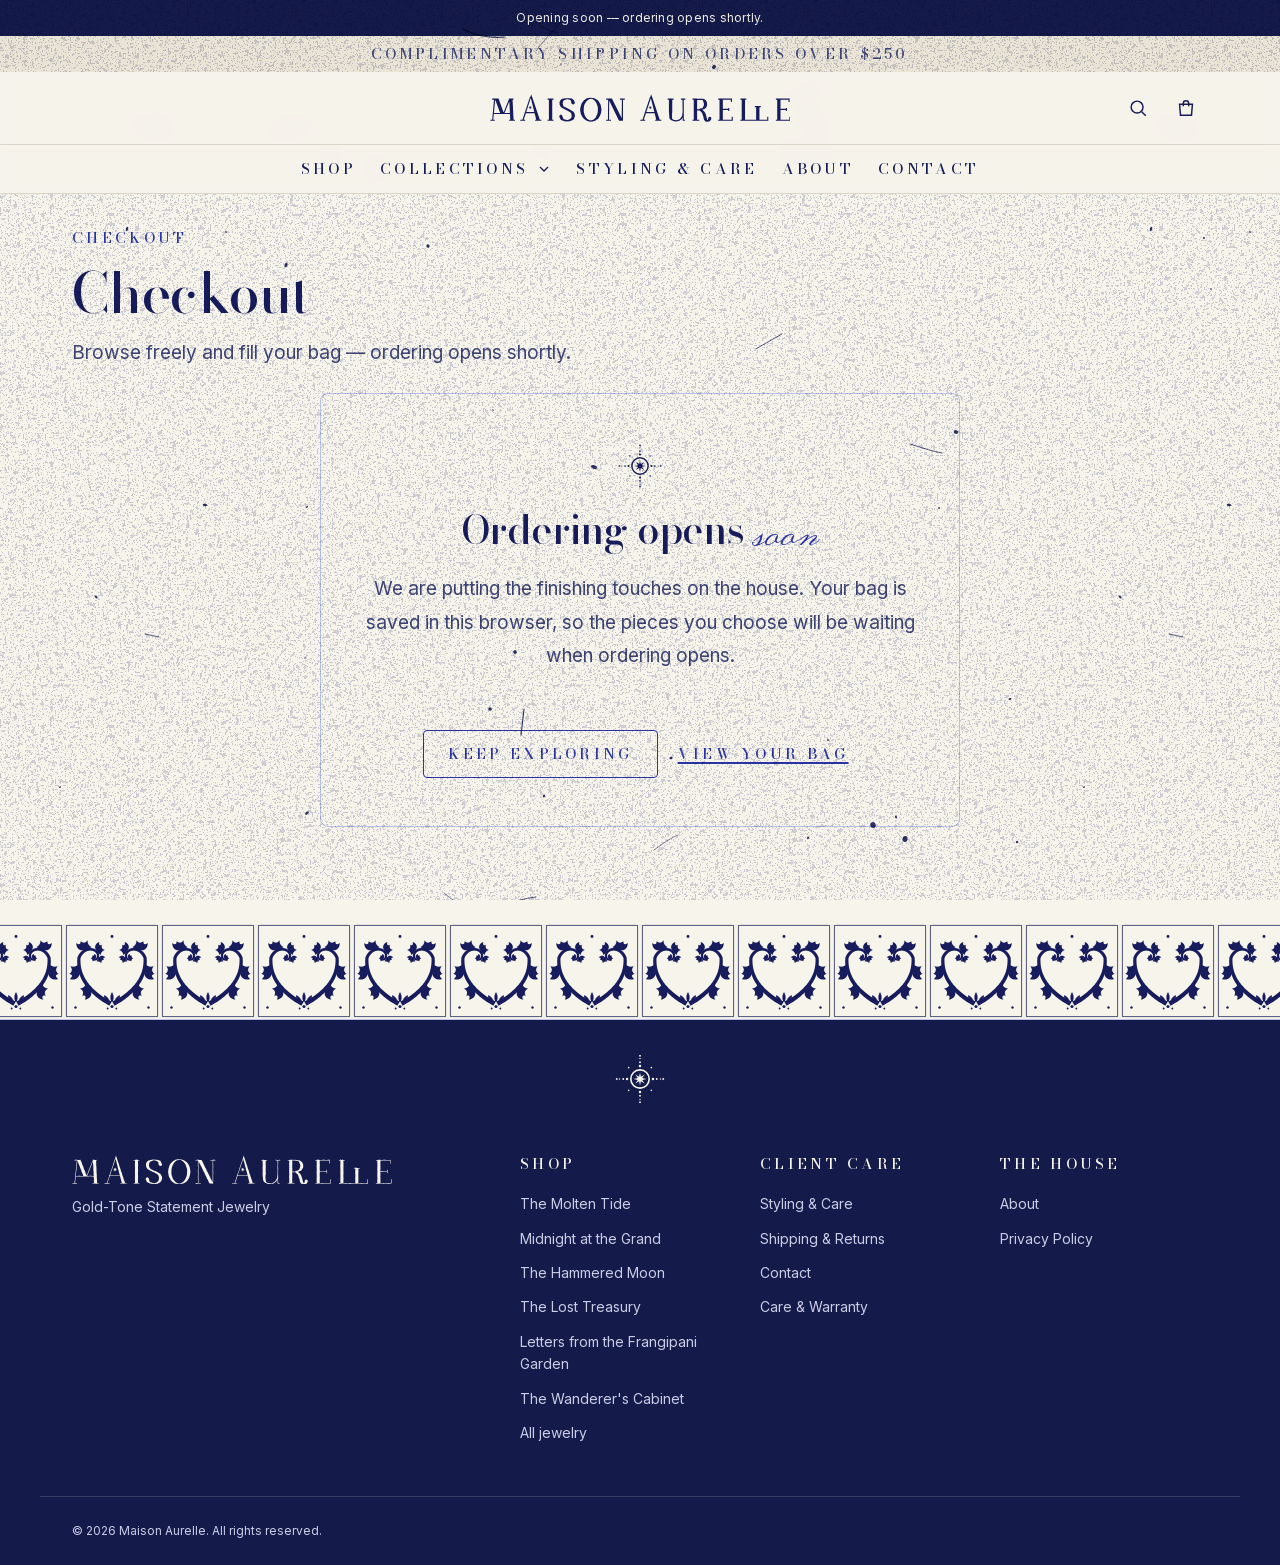
==== commit 6068a162: "Site update: QC fixes (banner, photos, lead time, polish) Co-Authored-By: Claude Fable 5.1 <noreply@" ====
--- a/checkout.html
+++ b/checkout.html
@@ -265,6 +265,7 @@
           <section id="pay-review" class="pay-review" aria-labelledby="pay-review-title" hidden>
             <h2 id="pay-review-title" class="pay-review__title">Review and pay</h2>
             <p>You’ll enter your email, shipping address and card on our secure payment page (Stripe). We never see or store your card details.</p>
+            <p>Orders ship within <span data-lead-time>7–14 business days</span> of payment being confirmed.</p>
             <ul class="pay-review__links">
               <li><a href="shipping-returns.html" target="_blank" rel="noopener">Shipping &amp; Returns<span class="visually-hidden"> (opens in new tab)</span></a></li>
               <li><a href="privacy.html" target="_blank" rel="noopener">Privacy Policy<span class="visually-hidden"> (opens in new tab)</span></a></li>
--- a/assets/css/styles.css
+++ b/assets/css/styles.css
@@ -421,6 +421,7 @@
 .pdp__buy { display: flex; flex-wrap: wrap; gap: var(--space-3); margin-top: var(--space-2); }
 .pdp__buy .btn { flex: 1 1 200px; }
 .pdp__shipnote { font-size: var(--fs-small); }
+.pdp__price-note { font-size: var(--fs-small); margin-top: calc(-1 * var(--space-2)); }
 .pdp__details { margin-top: var(--space-4); border-top: 1px solid var(--color-border); padding-top: var(--space-4); }
 .pdp__h2 { font-size: var(--fs-h4); margin-bottom: var(--space-3); }
 .details-list { list-style: none; padding: 0; display: grid; }
@@ -602,6 +603,9 @@
 .page-head--center { justify-items: center; text-align: center; padding-block: var(--space-7) var(--space-6); }
 .page-head--center .lead { margin-inline: auto; }
 .page-head--center h1 { margin-top: var(--space-4); }
+/* "All jewelry": the script word sits on its own line, lowered 0.1em, exactly like the home "The Gilded Hour" lockup, so its
+   opening swash no longer runs into "All". */
+#shop-title .script { display: block; vertical-align: -0.1em; margin-top: -0.12em; margin-bottom: 0.1em; }
 
 /* ---- Nav: Collections disclosure menu ----------------------------------------------------------------- */
 .nav__menu-btn { display: flex; align-items: center; justify-content: space-between; gap: var(--space-2); width: 100%; min-height: 44px; padding: var(--space-3) 0; font-family: var(--font-caps); font-weight: var(--fw-medium); font-size: var(--fs-caps); letter-spacing: var(--ls-caps); text-transform: uppercase; color: var(--color-ink); border-bottom: 1px solid var(--color-border); text-align: left; }
@@ -712,7 +716,9 @@
 .coll-hero__media img { width: 100%; height: 100%; object-fit: contain; padding: 6%; }
 .coll-hero__media--type { flex-direction: column; gap: var(--space-5); background: var(--color-surface); padding: var(--space-6); text-align: center; }
 .coll-hero__mark { width: calc(var(--tile-size) * 1.1); }
-.coll-hero__script { font-size: clamp(2.75rem, 1.8rem + 3.4vw, 4.75rem); line-height: 1.05; max-width: 11ch; }
+.coll-hero__script { font-size: clamp(2.75rem, 1.8rem + 3.4vw, 4.75rem); line-height: 1.05; max-width: 100%; }
+/* Long names ("Letters from the Frangipani Garden") must stay inside the frame at every width: shop.js fitBannerScript()
+   measures the typographic banner after render and steps the script size down until nothing is clipped. */
 @media (min-width: 900px) {
   .coll-hero__grid { grid-template-columns: 5fr 7fr; gap: var(--space-8); }
   .coll-hero__text { justify-items: start; text-align: left; }
@@ -728,6 +734,7 @@
 .toolbar__label { font-family: var(--font-caps); font-size: var(--fs-xs); letter-spacing: var(--ls-caps); text-transform: uppercase; color: var(--color-ink-muted); }
 .chip-group--links { list-style: none; margin: 0; }
 .chip-group--links li { flex: 0 0 auto; display: flex; }
+@media (min-width: 1024px) { .toolbar .chip-group { flex-wrap: wrap; overflow-x: visible; scroll-snap-type: none; } }
 a.chip { display: inline-flex; align-items: center; text-decoration: none; }
 a.chip[aria-current="page"] { background: var(--color-cobalt-700); color: var(--color-ink-inv); border-color: var(--color-cobalt-700); }
 .toolbar__row { align-items: end; }
